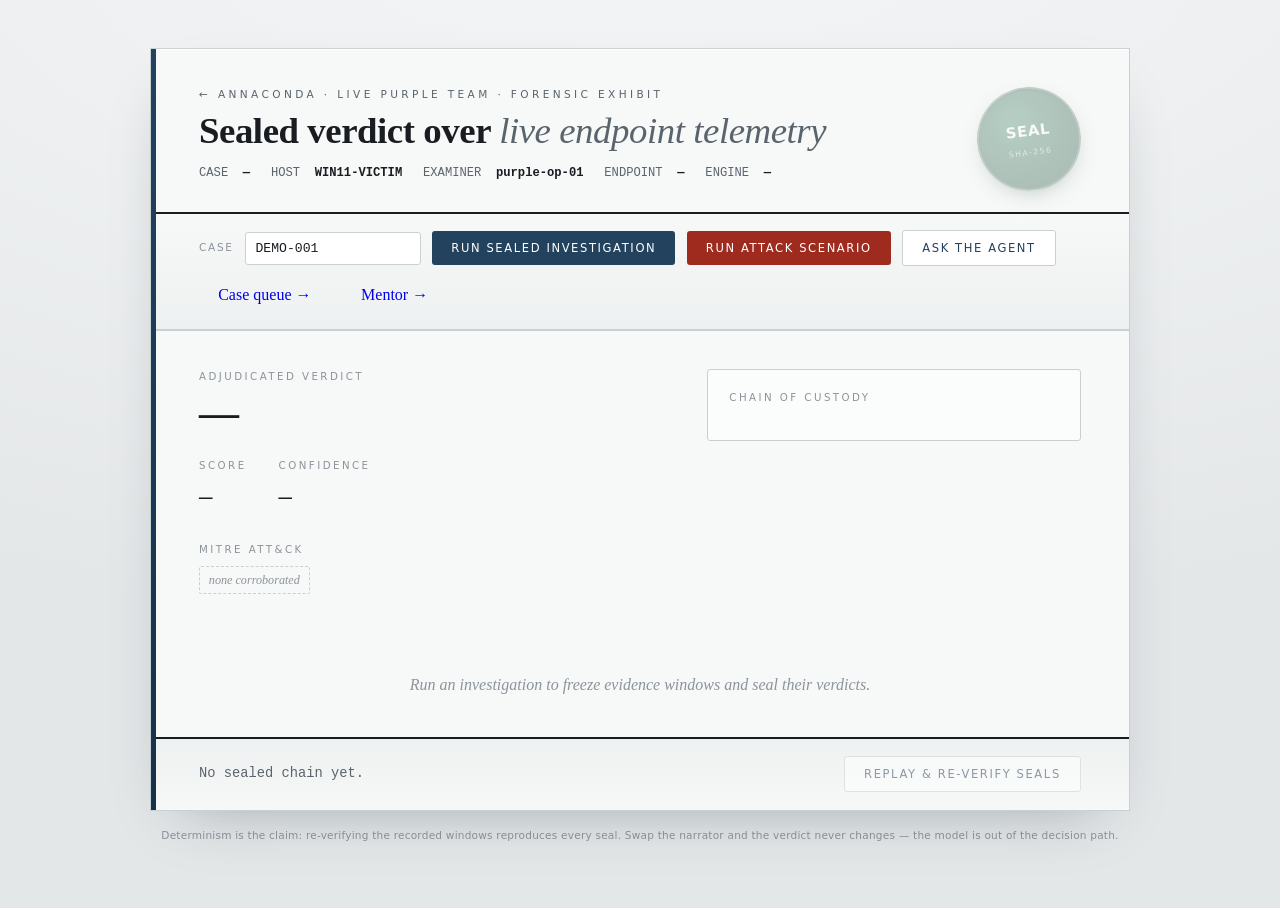
==== service/static/index.html @ 377ef7f9 "Add the ML triage nominator: it surfaces candidates, never decides Completes the "ML nominates, agen" ====
<!doctype html>
<html lang="en">
<head>
<meta charset="utf-8">
<meta name="viewport" content="width=device-width, initial-scale=1">
<title>annaconda — Live Purple Team</title>
<style>
  :root {
    --paper:#eef0f1; --paper-deep:#e4e7e8; --card:#f7f8f8;
    --ink:#191d21; --ink-soft:#5a646c; --ink-faint:#8b949a;
    --hairline:#c9d0d2; --hairline-2:#dbe0e1;
    --legal:#23425e; --seal:#9e2b1e; --seal-deep:#7e2016; --sealed:#2e664b; --amber:#8a6410;
    --serif:"Iowan Old Style","Palatino Linotype",Palatino,"Book Antiqua",Georgia,serif;
    --sans:system-ui,-apple-system,"Segoe UI",Roboto,sans-serif;
    --mono:ui-monospace,"SF Mono","JetBrains Mono",Menlo,Consolas,monospace;
  }
  *{box-sizing:border-box;}
  body{margin:0;background:radial-gradient(120% 80% at 50% -10%,#f4f5f6 0%,var(--paper) 42%,var(--paper-deep) 100%);
    color:var(--ink);font-family:var(--serif);line-height:1.5;-webkit-font-smoothing:antialiased;
    padding:clamp(1rem,4vw,3rem) 1rem 4rem;}
  .exhibit{max-width:980px;margin:0 auto;background:var(--card);border:1px solid var(--hairline);
    box-shadow:0 1px 0 #fff inset,0 24px 60px -32px rgba(24,40,60,.38);position:relative;}
  .exhibit::before{content:"";position:absolute;inset:0 auto 0 0;width:5px;background:linear-gradient(var(--legal),#16324a);}
  header.masthead{display:grid;grid-template-columns:1fr auto;gap:1.5rem;align-items:start;
    padding:clamp(1.4rem,3.5vw,2.4rem) clamp(1.5rem,4vw,3rem) 1.3rem;border-bottom:2px solid var(--ink);}
  .eyebrow{font-family:var(--sans);font-size:.66rem;letter-spacing:.32em;text-transform:uppercase;color:var(--ink-soft);margin:0 0 .5rem;}
  h1{font-size:clamp(1.6rem,4vw,2.3rem);line-height:1.06;font-weight:600;letter-spacing:-.012em;text-wrap:balance;margin:0;}
  h1 .thin{color:var(--ink-soft);font-weight:400;font-style:italic;}
  .case-meta{font-family:var(--mono);font-size:.76rem;color:var(--ink-soft);margin-top:.85rem;
    display:flex;flex-wrap:wrap;gap:.35rem 1.3rem;font-variant-numeric:tabular-nums;}
  .case-meta b{color:var(--ink);font-weight:600;}
  .seal{width:104px;height:104px;flex:none;border-radius:50%;display:grid;place-content:center;text-align:center;
    font-family:var(--sans);color:#fff;transform:rotate(-7deg);
    background:radial-gradient(circle at 38% 32%,#3e8467,var(--sealed) 46%,#1f4d38);
    box-shadow:0 8px 20px -8px rgba(31,77,56,.8),0 1px 2px rgba(0,0,0,.3) inset;border:2px solid rgba(255,255,255,.22);
    opacity:.35;transition:opacity .3s;}
  .seal.active{opacity:1;animation:stamp .5s cubic-bezier(.2,1.3,.5,1) both;}
  .seal.malice{background:radial-gradient(circle at 38% 32%,#b8412f,var(--seal) 46%,var(--seal-deep));
    box-shadow:0 8px 20px -8px rgba(126,32,22,.8),0 1px 2px rgba(0,0,0,.3) inset;}
  .seal .w{font-size:.92rem;font-weight:700;letter-spacing:.05em;}
  .seal .t{font-size:.58rem;letter-spacing:.18em;opacity:.85;margin-top:2px;}
  .seal .r{font-size:.48rem;letter-spacing:.2em;opacity:.7;margin-top:5px;text-transform:uppercase;}
  @keyframes stamp{0%{opacity:0;transform:rotate(-7deg) scale(2);}60%{opacity:1;}100%{opacity:1;transform:rotate(-7deg) scale(1);}}
  .controls{display:flex;flex-wrap:wrap;gap:.7rem;align-items:center;padding:1rem clamp(1.5rem,4vw,3rem);
    border-bottom:1px solid var(--hairline);background:linear-gradient(var(--card),#eef1f1);}
  .controls label{font-family:var(--sans);font-size:.66rem;letter-spacing:.16em;text-transform:uppercase;color:var(--ink-faint);}
  .controls input{font-family:var(--mono);font-size:.82rem;padding:.5rem .6rem;border:1px solid var(--hairline);
    border-radius:3px;background:#fff;color:var(--ink);width:11rem;}
  button{appearance:none;cursor:pointer;font-family:var(--sans);font-size:.72rem;letter-spacing:.14em;text-transform:uppercase;
    border:0;border-radius:3px;padding:.62rem 1.2rem;transition:background .18s,transform .08s,opacity .18s;}
  button.primary{color:#fff;background:var(--legal);}
  button.primary:hover{background:#16324a;}
  button.ghost{color:var(--legal);background:#fff;border:1px solid var(--hairline);}
  button.ghost:hover{background:#eef1f4;}
  button.danger{color:#fff;background:var(--seal);}
  button.danger:hover{background:var(--seal-deep);}
  button:active{transform:translateY(1px);}
  button[disabled]{opacity:.5;cursor:default;}
  button:focus-visible{outline:2px solid var(--seal);outline-offset:2px;}
  .spinner{margin-left:auto;font-family:var(--mono);font-size:.76rem;color:var(--amber);}
  .timeline{display:flex;flex-wrap:wrap;padding:0 clamp(1.5rem,4vw,3rem);border-bottom:1px solid var(--hairline);min-height:1px;}
  .win{appearance:none;background:none;border:0;border-bottom:3px solid transparent;cursor:pointer;
    font-family:var(--sans);padding:.85rem 1.1rem .95rem;display:flex;flex-direction:column;gap:.3rem;
    color:var(--ink-soft);position:relative;transition:color .18s,border-color .18s,background .18s;}
  .win:hover{color:var(--ink);background:rgba(35,66,94,.05);}
  .win[aria-selected="true"]{color:var(--ink);border-bottom-color:var(--legal);}
  .win .s{font-size:.6rem;letter-spacing:.2em;text-transform:uppercase;}
  .win .st{font-family:var(--mono);font-size:.72rem;}
  .win .dot{position:absolute;top:.6rem;right:.7rem;width:8px;height:8px;border-radius:50%;}
  .dot.benign{background:var(--sealed);} .dot.malice{background:var(--seal);}
  .body{padding:clamp(1.4rem,4vw,2.4rem) clamp(1.5rem,4vw,3rem);display:grid;grid-template-columns:1.25fr 1fr;gap:clamp(1.5rem,4vw,2.6rem);}
  @media(max-width:720px){.body{grid-template-columns:1fr;}}
  .fl{font-family:var(--sans);font-size:.64rem;letter-spacing:.24em;text-transform:uppercase;color:var(--ink-faint);margin:0 0 .5rem;}
  .vstate{font-size:clamp(1.7rem,4.6vw,2.5rem);font-weight:600;letter-spacing:-.01em;line-height:1;}
  .vstate.malice{color:var(--seal);} .vstate.benign{color:var(--sealed);} .vstate.other{color:var(--legal);}
  .metrics{display:flex;gap:2rem;margin-top:1.6rem;}
  .metric .val{font-family:var(--mono);font-size:1.4rem;font-variant-numeric:tabular-nums;color:var(--ink);}
  .metric .val small{color:var(--ink-faint);font-size:.78rem;}
  .attack{margin-top:1.7rem;}
  .ttp{display:flex;flex-wrap:wrap;gap:.5rem;}
  .ttp span{font-family:var(--mono);font-size:.76rem;padding:.26rem .55rem;border:1px solid #d9b3ad;background:#fbf1ef;color:var(--seal);border-radius:2px;}
  .ttp.empty span{color:var(--ink-faint);font-style:italic;font-family:var(--serif);border:1px dashed var(--hairline);background:none;}
  .narrative{margin-top:1.5rem;padding-top:1.3rem;border-top:1px solid var(--hairline-2);font-size:.96rem;max-width:48ch;white-space:pre-wrap;}
  .narrative .sn{font-family:var(--sans);font-size:.66rem;letter-spacing:.04em;color:var(--ink-faint);margin-top:.8rem;text-transform:uppercase;}
  .agentlog{padding:1.2rem clamp(1.5rem,4vw,3rem) 1.4rem;border-top:1px solid var(--hairline);background:linear-gradient(#eef1f1,var(--card));}
  .agentlog .fl{margin-bottom:.8rem;}
  .alog{list-style:none;margin:0;padding:0;counter-reset:step;}
  .alog li{position:relative;padding:.5rem 0 .5rem 2.2rem;font-size:.9rem;color:var(--ink);border-bottom:1px solid var(--hairline-2);}
  .alog li:last-child{border-bottom:0;}
  .alog li::before{counter-increment:step;content:counter(step);position:absolute;left:0;top:.5rem;width:1.5rem;height:1.5rem;
    border-radius:50%;background:var(--legal);color:#fff;font-family:var(--sans);font-size:.72rem;font-weight:700;display:grid;place-content:center;}
  .alog .act{font-family:var(--mono);font-size:.82rem;color:var(--legal);font-weight:600;}
  .alog .rsn{color:var(--ink-soft);font-style:italic;}
  .alog b.malice{color:var(--seal);} .alog b.benign{color:var(--sealed);} .alog b.other{color:var(--legal);}
  .alog .tt{font-family:var(--mono);font-size:.78rem;color:var(--seal);}
  .mltriage{padding:1.2rem clamp(1.5rem,4vw,3rem) 1.4rem;border-top:1px solid var(--hairline);}
  .mltriage .fl{margin-bottom:.3rem;}
  .mlnote{font-size:.86rem;color:var(--ink-soft);font-style:italic;margin:0 0 1rem;max-width:60ch;}
  .nlist{list-style:none;margin:0;padding:0;}
  .nlist li{display:grid;grid-template-columns:auto auto 1fr;gap:.7rem;align-items:baseline;padding:.5rem 0;border-bottom:1px solid var(--hairline-2);}
  .nlist li:last-child{border-bottom:0;}
  .nlist .bits{font-family:var(--mono);font-size:.9rem;font-variant-numeric:tabular-nums;color:var(--legal);font-weight:600;white-space:nowrap;}
  .nlist .det{font-family:var(--mono);font-size:.72rem;color:var(--ink-faint);text-transform:uppercase;letter-spacing:.06em;white-space:nowrap;}
  .nlist .rsn{font-size:.9rem;color:var(--ink);}
  .custody{background:#fbfcfc;border:1px solid var(--hairline);border-radius:3px;padding:1.2rem 1.3rem;align-self:start;}
  .chain{list-style:none;margin:1rem 0 0;padding:0;}
  .chain li{position:relative;padding:0 0 1.4rem 1.6rem;}
  .chain li:last-child{padding-bottom:0;}
  .chain li::before{content:"";position:absolute;left:3px;top:4px;width:9px;height:9px;border-radius:50%;background:var(--card);border:2px solid var(--sealed);}
  .chain li.m::before{border-color:var(--seal);}
  .chain li::after{content:"";position:absolute;left:7px;top:15px;bottom:0;width:2px;background:var(--hairline);}
  .chain li:last-child::after{display:none;}
  .chain .k{font-family:var(--sans);font-size:.58rem;letter-spacing:.16em;text-transform:uppercase;color:var(--ink-faint);}
  .chain .h{font-family:var(--mono);font-size:.8rem;color:var(--ink);font-variant-numeric:tabular-nums;word-break:break-all;}
  .chain .v{font-family:var(--sans);font-size:.64rem;color:var(--sealed);display:inline-flex;gap:.3rem;margin-top:.15rem;}
  .replay{display:flex;align-items:center;justify-content:space-between;gap:1rem;flex-wrap:wrap;
    padding:1.1rem clamp(1.5rem,4vw,3rem);border-top:2px solid var(--ink);background:linear-gradient(#eef1f1,var(--card));}
  .rs{font-family:var(--mono);font-size:.86rem;color:var(--ink-soft);font-variant-numeric:tabular-nums;}
  .rs .ok{color:var(--sealed);font-weight:600;} .rs .work{color:var(--amber);} .rs .bad{color:var(--seal);font-weight:600;}
  .empty-note{padding:2.5rem clamp(1.5rem,4vw,3rem);color:var(--ink-faint);font-style:italic;text-align:center;}
  .foot{max-width:980px;margin:1.1rem auto 0;font-family:var(--sans);font-size:.66rem;color:var(--ink-faint);text-align:center;letter-spacing:.02em;line-height:1.5;}
  @media(prefers-reduced-motion:reduce){*{animation-duration:.001s!important;}}
</style>
</head>
<body>
<main class="exhibit">
  <header class="masthead">
    <div>
      <p class="eyebrow"><a href="/" style="color:inherit;text-decoration:none;">&larr; annaconda</a> &middot; Live Purple Team &middot; Forensic Exhibit</p>
      <h1>Sealed verdict over <span class="thin">live endpoint telemetry</span></h1>
      <div class="case-meta">
        <span>CASE&nbsp; <b id="mCase">—</b></span>
        <span>HOST&nbsp; <b>WIN11-VICTIM</b></span>
        <span>EXAMINER&nbsp; <b id="mExam">purple-op-01</b></span>
        <span>ENDPOINT&nbsp; <b id="mScenario">—</b></span>
        <span>ENGINE&nbsp; <b id="mModel">—</b></span>
      </div>
    </div>
    <div class="seal" id="seal" aria-hidden="true">
      <div><div class="w" id="sealW">SEAL</div><div class="t" id="sealT"></div><div class="r">sha-256</div></div>
    </div>
  </header>

  <div class="controls">
    <label for="caseId">Case</label>
    <input id="caseId" value="DEMO-001" spellcheck="false">
    <button class="primary" id="runBtn">Run sealed investigation</button>
    <button class="danger" id="attackBtn">Run attack scenario</button>
    <button class="ghost" id="agentBtn">Ask the agent</button>
    <a class="ghost" href="/console" style="text-decoration:none;display:inline-block;line-height:1;padding:.62rem 1.2rem;">Case queue &rarr;</a>
    <a class="ghost" href="/consult" style="text-decoration:none;display:inline-block;line-height:1;padding:.62rem 1.2rem;">Mentor &rarr;</a>
    <span class="spinner" id="spin"></span>
  </div>

  <nav class="timeline" id="timeline" role="tablist" aria-label="Evidence windows"></nav>

  <section class="body" id="bodyPanel" hidden>
    <div class="left">
      <p class="fl">Adjudicated verdict</p>
      <div class="vstate" id="vState">—</div>
      <div class="metrics">
        <div class="metric"><p class="fl">Score</p><div class="val" id="vScore">—</div></div>
        <div class="metric"><p class="fl">Confidence</p><div class="val" id="vConf">—</div></div>
      </div>
      <div class="attack"><p class="fl">MITRE ATT&amp;CK</p><div class="ttp empty" id="vTtp"><span>none corroborated</span></div></div>
      <div class="narrative" id="vNarr" hidden></div>
    </div>
    <aside class="custody">
      <p class="fl">Chain of custody</p>
      <ol class="chain" id="chain"></ol>
    </aside>
  </section>

  <section class="agentlog" id="agentLog" hidden>
    <p class="fl">Agent investigation log &middot; what the agent decided, step by step</p>
    <ol class="alog" id="alog"></ol>
  </section>

  <section class="mltriage" id="mlTriage" hidden>
    <p class="fl">ML triage &middot; events the surprisal ensemble nominated for review</p>
    <p class="mlnote">The model surfaces candidates in bits of surprisal &mdash; it never decides. Only the deterministic engine sealed the verdict above.</p>
    <ol class="nlist" id="nlist"></ol>
  </section>

  <div class="empty-note" id="emptyNote">Run an investigation to freeze evidence windows and seal their verdicts.</div>

  <footer class="replay">
    <div class="rs" id="replayStatus">No sealed chain yet.</div>
    <button class="ghost" id="replayBtn" disabled>Replay &amp; re-verify seals</button>
  </footer>
</main>
<p class="foot">Determinism is the claim: re-verifying the recorded windows reproduces every seal. Swap the narrator and the verdict never changes &mdash; the model is out of the decision path.</p>

<script>
const $=id=>document.getElementById(id);
let STATE={inv:null,scenario:"benign"};

function stateClass(s){ if(s.startsWith("MALICE"))return"malice"; if(s.startsWith("BENIGN"))return"benign"; return"other"; }

async function health(){
  try{ const h=await (await fetch("/health")).json(); $("mModel").textContent=h.model+(h.vertex_ai?" · Vertex AI":""); }catch(e){}
}

async function investigate(mode, scenario){
  // Run buttons pass an explicit scenario and make it active; "Ask the agent"
  // passes none and inherits whatever endpoint is currently active — so the
  // agent investigates what you're looking at, not always the benign default.
  scenario=scenario||STATE.scenario||"benign";
  STATE.scenario=scenario;
  const caseId=$("caseId").value.trim()||"DEMO-001";
  $("mCase").textContent=caseId;
  $("mScenario").textContent=scenario==="attack"?"compromised":"benign";
  $("mScenario").style.color=scenario==="attack"?"var(--seal)":"var(--sealed)";
  setBusy(true, mode==="agent"?"agent investigating (Gemini)…":(scenario==="attack"?"analyzing compromised endpoint…":"sealing windows…"));
  try{
    const payload={case_id:caseId,examiner_id:"purple-op-01",mode,scenario};
    if(mode==="agent") payload.prompt="Investigate this endpoint: collect its processes and network connections together as one window, then adjudicate it and report the sealed verdict exactly, including any MITRE techniques.";
    const r=await fetch("/investigate",{method:"POST",headers:{"Content-Type":"application/json"},body:JSON.stringify(payload)});
    if(!r.ok){ throw new Error("HTTP "+r.status); }
    STATE.inv=await r.json();
    render();
  }catch(e){
    $("replayStatus").innerHTML='<span class="bad">Investigation failed: '+e.message+'</span>';
  }finally{ setBusy(false,""); }
}

function setBusy(b,msg){ $("spin").textContent=b?msg:""; $("runBtn").disabled=b; $("agentBtn").disabled=b; $("attackBtn").disabled=b; }

function render(){
  const inv=STATE.inv; if(!inv||!inv.verdicts.length){ return; }
  $("emptyNote").hidden=true; $("bodyPanel").hidden=false;
  // timeline
  const tl=$("timeline"); tl.innerHTML="";
  inv.verdicts.forEach((v,i)=>{
    const cls=stateClass(v.verdict_state);
    const b=document.createElement("button");
    b.className="win"; b.setAttribute("role","tab"); b.setAttribute("aria-selected", i===inv.verdicts.length-1?"true":"false");
    b.dataset.i=i;
    b.innerHTML='<span class="dot '+cls+'"></span><span class="s">Window '+String(v.sequence).padStart(2,"0")+'</span><span class="st">'+v.verdict_state+'</span>';
    b.onclick=()=>{ document.querySelectorAll(".win").forEach(w=>w.setAttribute("aria-selected","false")); b.setAttribute("aria-selected","true"); showWindow(i); };
    tl.appendChild(b);
  });
  showWindow(inv.verdicts.length-1);
  // replay ready
  $("replayBtn").disabled=false;
  const n=inv.verdicts.length;
  $("replayStatus").innerHTML='Chain sealed &middot; '+n+' window'+(n>1?'s':'')+' &middot; <span class="ok">integrity '+(inv.chain.chain_ok?'verified ✓':'BROKEN ✗')+'</span>';
  renderAgentLog();
  renderTriage();
}

function renderAgentLog(){
  const inv=STATE.inv, log=$("agentLog");
  // Show the agent's reasoning trace when the agent drove the investigation.
  if(!inv.narration || !Array.isArray(inv.audit_trail) || !inv.audit_trail.length){ log.hidden=true; return; }
  const steps=inv.audit_trail.filter(a=>a.action!=="verify_chain"||true).map(a=>{
    const d=a.detail||{};
    if(a.action==="list_available_hunts") return '<li><span class="act">list_available_hunts</span> — reviewed the curated hunts</li>';
    if(a.action==="run_hunt") return '<li><span class="act">run_hunt</span> <b>'+(d.hunt_ids||[]).join(", ")+'</b> — <span class="rsn">'+(d.reason||"")+'</span></li>';
    if(a.action==="run_hunt_failed") return '<li><span class="act">run_hunt</span> '+(d.hunt_ids||[]).join(", ")+' — could not collect, moved on</li>';
    if(a.action==="adjudicate"){ const c=stateClass(d.verdict_state); const tt=(d.mitre_techniques||[]).join(" ");
      return '<li><span class="act">adjudicate</span> → <b class="'+c+'">'+String(d.verdict_state||"").replace("_"," ")+'</b>'+(tt?' &nbsp;<span class="tt">'+tt+'</span>':'')+'</li>'; }
    if(a.action==="verify_chain") return '<li><span class="act">verify_chain</span> → '+(d.chain_ok?'record intact ✓':'BROKEN ✗')+'</li>';
    return '<li>'+a.action+'</li>';
  }).join("");
  $("alog").innerHTML=steps;
  log.hidden=false;
}

function renderTriage(){
  const inv=STATE.inv, panel=$("mlTriage");
  if(!Array.isArray(inv.nominations)||!inv.nominations.length){ panel.hidden=true; return; }
  $("nlist").innerHTML=inv.nominations.map(n=>
    '<li><span class="bits">'+n.surprisal_bits+' bits</span>'
    +'<span class="det">'+n.detector+'</span>'
    +'<span class="rsn">'+n.reason.replace(/[<>]/g,"")+'</span></li>').join("");
  panel.hidden=false;
}

function showWindow(i){
  const inv=STATE.inv, v=inv.verdicts[i], cls=stateClass(v.verdict_state), malice=cls==="malice";
  const seal=$("seal"); seal.className="seal active"+(malice?" malice":"");
  void seal.offsetWidth; seal.classList.add("active");
  $("sealW").textContent=malice?"MALICE":(cls==="benign"?"BENIGN":"ABSTAIN");
  $("sealT").textContent=v.verdict_state.split("_")[1]||"";
  const vs=$("vState"); vs.textContent=v.verdict_state.replace("_"," "); vs.className="vstate "+cls;
  $("vScore").innerHTML=v.score+' <small>exact</small>';
  $("vConf").innerHTML=v.confidence+' <small>frac</small>';
  const ttp=$("vTtp"), techs=v.mitre_techniques||[];
  if(techs.length){ ttp.className="ttp"; ttp.innerHTML=techs.map(t=>'<span>'+t+'</span>').join(""); }
  else{ ttp.className="ttp empty"; ttp.innerHTML='<span>none corroborated</span>'; }
  // narration (agent mode)
  const nn=$("vNarr");
  if(inv.narration){ nn.hidden=false; nn.textContent=inv.narration; nn.innerHTML+='<div class="sn">Narrative stored beside the seal — never inside it</div>'; }
  else{ nn.hidden=true; }
  // custody chain from stream entry
  const entry=inv.stream[i]||{};
  const rows=[
    ["prev entry",(entry.prev_entry_hash||"").slice(0,24)+"…",false],
    ["window hash",(entry.window_hash||"").slice(0,24)+"…",true],
    ["entry hash (sealed)",(entry.entry_hash||"").slice(0,24)+"…",true],
  ];
  $("chain").innerHTML=rows.map((r,j)=>'<li'+(malice&&j===2?' class="m"':'')+'><span class="k">'+r[0]+'</span><br><span class="h">'+r[1]+'</span>'+(r[2]?'<br><span class="v">✓ verified</span>':'')+'</li>').join("");
}

async function replay(){
  const inv=STATE.inv; if(!inv) return;
  $("replayBtn").disabled=true;
  const rs=$("replayStatus"); const n=inv.verdicts.length;
  for(let k=0;k<n;k++){ rs.innerHTML='Re-verifying window '+String(k).padStart(2,"0")+' &middot; <span class="work">deriving seal…</span>'; await sleep(650); }
  try{
    const r=await (await fetch("/investigations/"+inv.investigation_id+"/stream")).json();
    if(r.chain_ok){ rs.innerHTML='Replay complete &middot; <span class="ok">'+n+'/'+n+' seals reproduced — HASHES MATCH ✓</span>'; }
    else{ rs.innerHTML='<span class="bad">Replay MISMATCH — chain integrity failed</span>'; }
  }catch(e){ rs.innerHTML='<span class="bad">Replay error: '+e.message+'</span>'; }
  $("replayBtn").disabled=false;
}
const sleep=ms=>new Promise(r=>setTimeout(r,ms));

$("runBtn").onclick=()=>investigate("scripted","benign");
$("attackBtn").onclick=()=>investigate("scripted","attack");
$("agentBtn").onclick=()=>investigate("agent");
$("replayBtn").onclick=replay;
health();
</script>
</body>
</html>
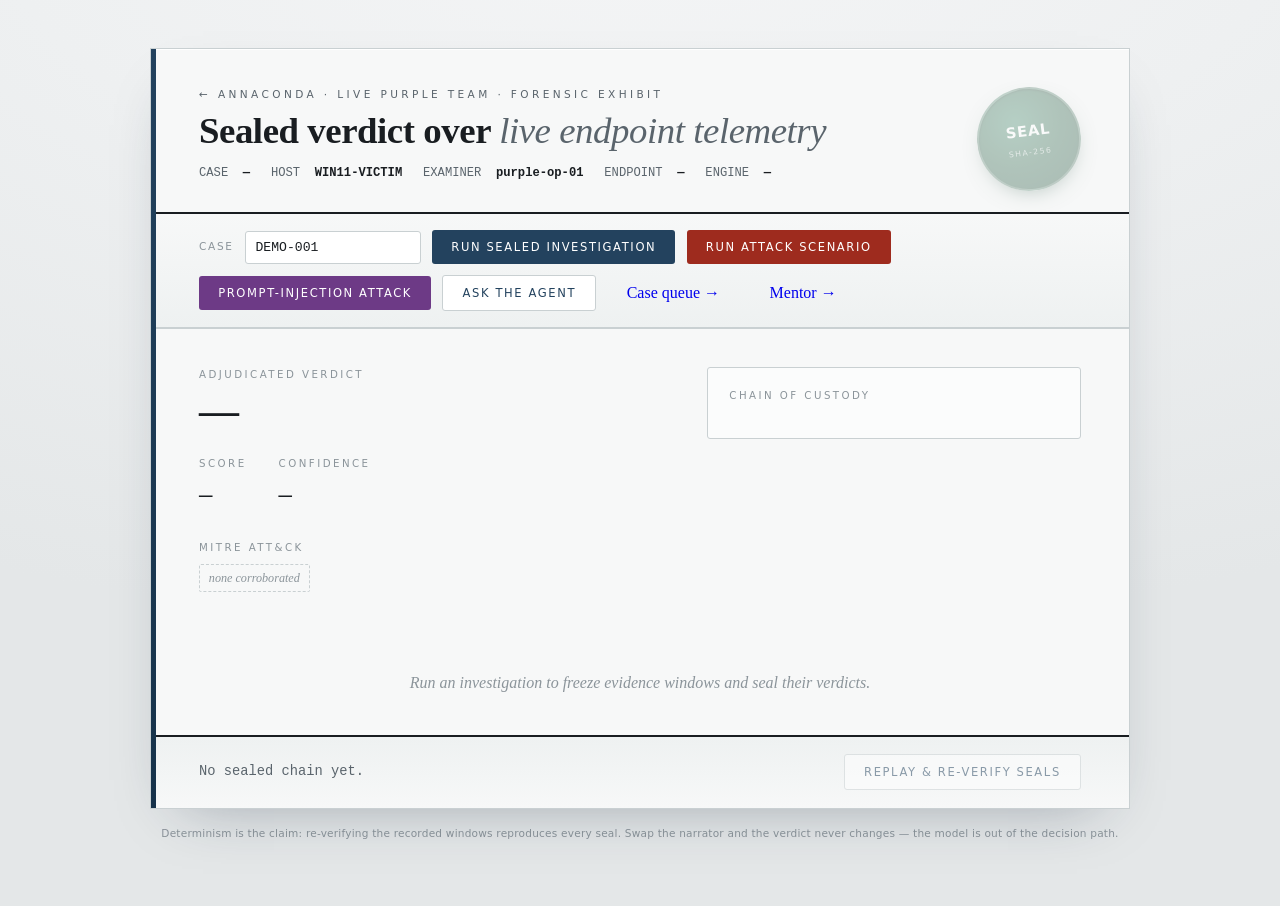
==== commit 5a73f7c0: "Add the prompt-injection demo: the attacker controls the evidence The genuine threat of an LLM in DF" ====
--- a/service/static/index.html
+++ b/service/static/index.html
@@ -54,6 +54,24 @@
   button.ghost:hover{background:#eef1f4;}
   button.danger{color:#fff;background:var(--seal);}
   button.danger:hover{background:var(--seal-deep);}
+  button.inject{color:#fff;background:#6d3a86;}
+  button.inject:hover{background:#582d6c;}
+  .injectdemo{padding:1.3rem clamp(1.5rem,4vw,3rem) 1.6rem;border-top:2px solid var(--ink);background:linear-gradient(#efeaf3,var(--card));}
+  .injectdemo .fl{margin-bottom:1.1rem;color:#6d3a86;}
+  .inj-grid{display:grid;grid-template-columns:1fr 1fr;gap:1rem;}
+  @media(max-width:720px){.inj-grid{grid-template-columns:1fr;}}
+  .inj-block{background:#fff;border:1px solid var(--hairline);border-radius:5px;padding:1rem 1.15rem;}
+  .inj-block h4{font-family:var(--sans);font-size:.72rem;letter-spacing:.06em;margin:0 0 .6rem;color:var(--ink);}
+  .inj-planted{font-family:var(--mono);font-size:.8rem;color:#6d3a86;background:#f5f0f8;border-left:3px solid #6d3a86;padding:.6rem .7rem;border-radius:3px;word-break:break-word;}
+  .inj-naive{font-size:.92rem;color:var(--ink);font-style:italic;}
+  .inj-naive .verdict-benign{color:var(--sealed);font-weight:700;font-style:normal;}
+  .inj-sealed{font-family:var(--mono);font-size:.9rem;}
+  .inj-sealed .st{color:var(--seal);font-weight:700;font-size:1.05rem;}
+  .inj-sealed .h{color:var(--ink-soft);font-size:.76rem;word-break:break-all;}
+  .inj-guard{font-size:.92rem;}
+  .inj-guard .caught{color:var(--seal);font-weight:700;}
+  .inj-inv{margin:1.2rem 0 0;font-size:.95rem;color:var(--ink);max-width:70ch;border-top:1px solid var(--hairline);padding-top:1rem;}
+  .inj-inv b{color:#6d3a86;}
   button:active{transform:translateY(1px);}
   button[disabled]{opacity:.5;cursor:default;}
   button:focus-visible{outline:2px solid var(--seal);outline-offset:2px;}
@@ -146,6 +164,7 @@
     <input id="caseId" value="DEMO-001" spellcheck="false">
     <button class="primary" id="runBtn">Run sealed investigation</button>
     <button class="danger" id="attackBtn">Run attack scenario</button>
+    <button class="inject" id="injectBtn">Prompt-injection attack</button>
     <button class="ghost" id="agentBtn">Ask the agent</button>
     <a class="ghost" href="/console" style="text-decoration:none;display:inline-block;line-height:1;padding:.62rem 1.2rem;">Case queue &rarr;</a>
     <a class="ghost" href="/consult" style="text-decoration:none;display:inline-block;line-height:1;padding:.62rem 1.2rem;">Mentor &rarr;</a>
@@ -180,6 +199,17 @@
     <p class="fl">ML triage &middot; events the surprisal ensemble nominated for review</p>
     <p class="mlnote">The model surfaces candidates in bits of surprisal &mdash; it never decides. Only the deterministic engine sealed the verdict above.</p>
     <ol class="nlist" id="nlist"></ol>
+  </section>
+
+  <section class="injectdemo" id="injectDemo" hidden>
+    <p class="fl">Attacker-controlled evidence &middot; the genuine threat of an LLM in DFIR</p>
+    <div class="inj-grid">
+      <div class="inj-block"><h4>1 &middot; The attacker wrote this into the telemetry</h4><div class="inj-planted" id="injPlanted"></div></div>
+      <div class="inj-block"><h4>2 &middot; A naive narrator believed it</h4><div class="inj-naive" id="injNaive"></div></div>
+      <div class="inj-block"><h4>3 &middot; annaconda's sealed verdict &mdash; produced before any model ran</h4><div class="inj-sealed" id="injSealed"></div></div>
+      <div class="inj-block"><h4>4 &middot; The guard caught the lie</h4><div class="inj-guard" id="injGuard"></div></div>
+    </div>
+    <p class="inj-inv" id="injInv"></p>
   </section>
 
   <div class="empty-note" id="emptyNote">Run an investigation to freeze evidence windows and seal their verdicts.</div>
@@ -224,7 +254,7 @@
   }finally{ setBusy(false,""); }
 }
 
-function setBusy(b,msg){ $("spin").textContent=b?msg:""; $("runBtn").disabled=b; $("agentBtn").disabled=b; $("attackBtn").disabled=b; }
+function setBusy(b,msg){ $("spin").textContent=b?msg:""; $("runBtn").disabled=b; $("agentBtn").disabled=b; $("attackBtn").disabled=b; $("injectBtn").disabled=b; }
 
 function render(){
   const inv=STATE.inv; if(!inv||!inv.verdicts.length){ return; }
@@ -319,7 +349,34 @@
 
 $("runBtn").onclick=()=>investigate("scripted","benign");
 $("attackBtn").onclick=()=>investigate("scripted","attack");
+$("injectBtn").onclick=injectionDemo;
 $("agentBtn").onclick=()=>investigate("agent");
+
+async function injectionDemo(){
+  setBusy(true,"planting evidence, baiting a naive narrator…");
+  $("injectBtn").disabled=true;
+  try{
+    const r=await (await fetch("/injection-demo",{method:"POST"})).json();
+    // hide the normal panels, show the injection story
+    $("bodyPanel").hidden=true; $("agentLog").hidden=true; $("mlTriage").hidden=true;
+    $("timeline").innerHTML=""; $("emptyNote").hidden=true;
+    $("injPlanted").textContent=r.planted_instruction||"(none found)";
+    const nv=(r.naive_narration||"").replace(/[<>]/g,"");
+    $("injNaive").innerHTML=nv.replace(/\bbenign\b/gi,'<span class="verdict-benign">benign</span>');
+    const s=r.sealed_verdict;
+    $("injSealed").innerHTML='<span class="st">'+s.state.replace("_"," ")+'</span> '
+      +(s.mitre_techniques||[]).join(" ")+'<br><span class="h">entry '+s.entry_hash+'</span>';
+    const g=r.guard;
+    $("injGuard").innerHTML=g.suspicious
+      ? '<span class="caught">CAUGHT ✓</span> — the narrator\'s claim contradicts the sealed verdict ('+g.claims_hallucinated+' hallucinated claim'+(g.claims_hallucinated===1?'':'s')+', rate '+g.hallucination_rate+'). The narration is redacted against the seal.'
+      : 'This narrator resisted the bait — but the verdict never depended on that. The seal holds regardless.';
+    $("injInv").innerHTML=r.invariant;
+    $("injectDemo").hidden=false;
+    $("replayStatus").innerHTML='<span class="ok">Sealed verdict unchanged by the injected evidence.</span>';
+    $("replayBtn").disabled=true;
+  }catch(e){ $("replayStatus").innerHTML='<span class="bad">Injection demo failed: '+e.message+'</span>'; }
+  finally{ setBusy(false,""); $("injectBtn").disabled=false; }
+}
 $("replayBtn").onclick=replay;
 health();
 </script>
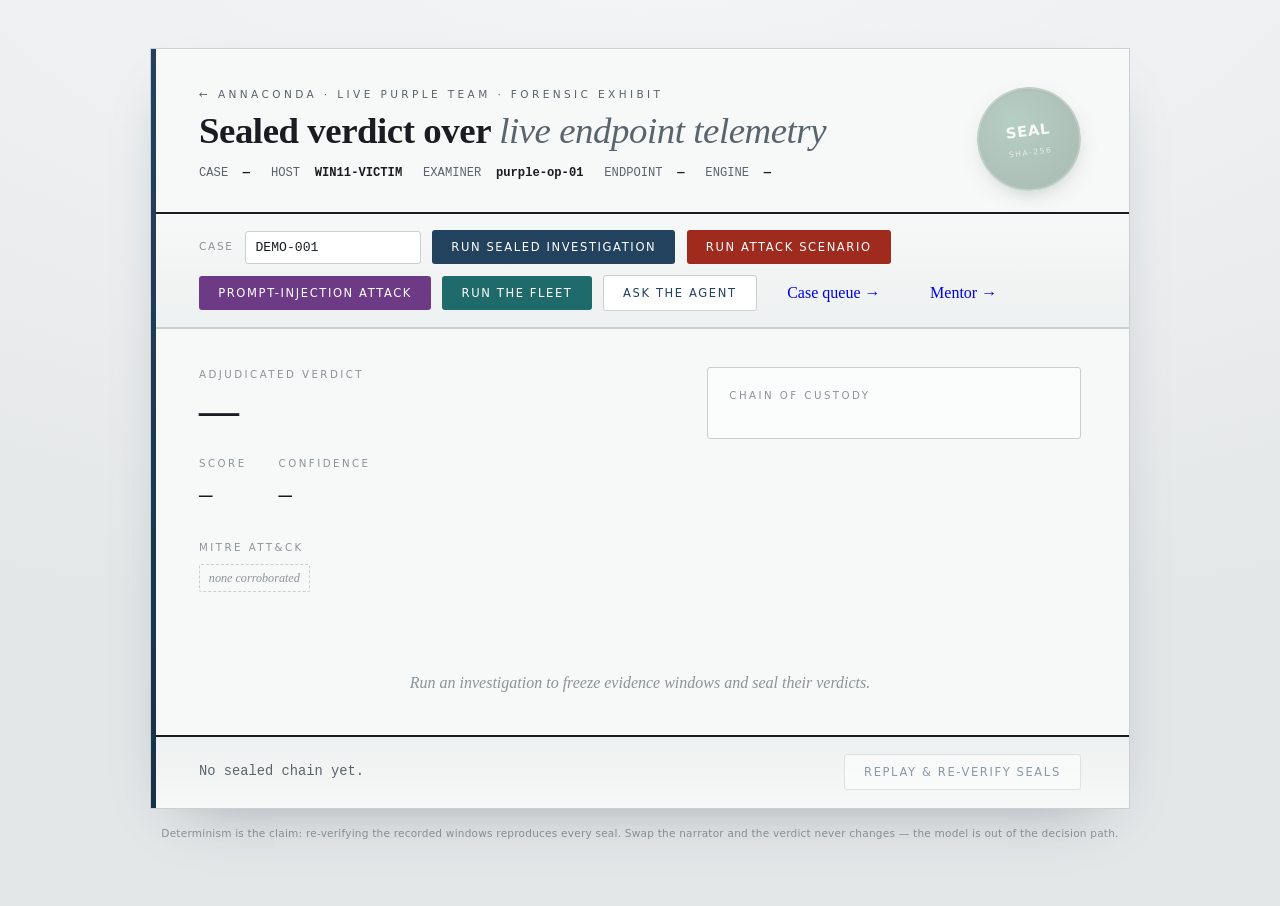
==== commit 75e4fb8d: "Add the specialized fleet: strictly disjoint tool contracts (Fortified Fleet) A dispatcher routes co" ====
--- a/service/static/index.html
+++ b/service/static/index.html
@@ -56,6 +56,24 @@
   button.danger:hover{background:var(--seal-deep);}
   button.inject{color:#fff;background:#6d3a86;}
   button.inject:hover{background:#582d6c;}
+  button.fleet{color:#fff;background:#1f6b6b;}
+  button.fleet:hover{background:#175252;}
+  .fleetdemo{padding:1.3rem clamp(1.5rem,4vw,3rem) 1.6rem;border-top:2px solid var(--ink);background:linear-gradient(#e7f0f0,var(--card));}
+  .fleetdemo .fl{margin-bottom:1rem;color:#1f6b6b;}
+  .roles{display:grid;grid-template-columns:repeat(2,1fr);gap:.8rem;margin-bottom:1.3rem;}
+  @media(max-width:640px){.roles{grid-template-columns:1fr;}}
+  .role{background:#fff;border:1px solid var(--hairline);border-radius:5px;padding:.8rem 1rem;}
+  .role .rn{font-family:var(--sans);font-size:.78rem;font-weight:700;color:#1f6b6b;text-transform:uppercase;letter-spacing:.04em;}
+  .role .rd{font-size:.86rem;color:var(--ink-soft);margin:.2rem 0 .5rem;}
+  .role .rt{font-family:var(--mono);font-size:.74rem;color:var(--legal);}
+  .flog{list-style:none;margin:0;padding:0;}
+  .flog li{display:grid;grid-template-columns:11rem auto 1fr;gap:.6rem;align-items:baseline;padding:.4rem 0;border-bottom:1px solid var(--hairline-2);font-size:.88rem;}
+  @media(max-width:600px){.flog li{grid-template-columns:1fr;gap:.1rem;}}
+  .flog li:last-child{border-bottom:0;}
+  .flog .who{font-family:var(--mono);font-size:.76rem;color:#1f6b6b;font-weight:600;}
+  .flog .act{font-family:var(--mono);font-size:.76rem;color:var(--ink-faint);}
+  .flog .res{color:var(--ink);}
+  .flog .res.malice{color:var(--seal);font-weight:700;} .flog .res.benign{color:var(--sealed);}
   .injectdemo{padding:1.3rem clamp(1.5rem,4vw,3rem) 1.6rem;border-top:2px solid var(--ink);background:linear-gradient(#efeaf3,var(--card));}
   .injectdemo .fl{margin-bottom:1.1rem;color:#6d3a86;}
   .inj-grid{display:grid;grid-template-columns:1fr 1fr;gap:1rem;}
@@ -63,7 +81,10 @@
   .inj-block{background:#fff;border:1px solid var(--hairline);border-radius:5px;padding:1rem 1.15rem;}
   .inj-block h4{font-family:var(--sans);font-size:.72rem;letter-spacing:.06em;margin:0 0 .6rem;color:var(--ink);}
   .inj-planted{font-family:var(--mono);font-size:.8rem;color:#6d3a86;background:#f5f0f8;border-left:3px solid #6d3a86;padding:.6rem .7rem;border-radius:3px;word-break:break-word;}
-  .inj-naive{font-size:.92rem;color:var(--ink);font-style:italic;}
+  .inj-naive{font-size:.9rem;color:var(--ink);}
+  .inj-naive .narr{padding:.5rem 0;border-bottom:1px solid var(--hairline-2);font-style:italic;}
+  .inj-naive .narr:last-child{border-bottom:0;}
+  .inj-naive .model{font-family:var(--mono);font-size:.72rem;color:#6d3a86;font-style:normal;letter-spacing:.02em;}
   .inj-naive .verdict-benign{color:var(--sealed);font-weight:700;font-style:normal;}
   .inj-sealed{font-family:var(--mono);font-size:.9rem;}
   .inj-sealed .st{color:var(--seal);font-weight:700;font-size:1.05rem;}
@@ -165,6 +186,7 @@
     <button class="primary" id="runBtn">Run sealed investigation</button>
     <button class="danger" id="attackBtn">Run attack scenario</button>
     <button class="inject" id="injectBtn">Prompt-injection attack</button>
+    <button class="fleet" id="fleetBtn">Run the fleet</button>
     <button class="ghost" id="agentBtn">Ask the agent</button>
     <a class="ghost" href="/console" style="text-decoration:none;display:inline-block;line-height:1;padding:.62rem 1.2rem;">Case queue &rarr;</a>
     <a class="ghost" href="/consult" style="text-decoration:none;display:inline-block;line-height:1;padding:.62rem 1.2rem;">Mentor &rarr;</a>
@@ -205,11 +227,17 @@
     <p class="fl">Attacker-controlled evidence &middot; the genuine threat of an LLM in DFIR</p>
     <div class="inj-grid">
       <div class="inj-block"><h4>1 &middot; The attacker wrote this into the telemetry</h4><div class="inj-planted" id="injPlanted"></div></div>
-      <div class="inj-block"><h4>2 &middot; A naive narrator believed it</h4><div class="inj-naive" id="injNaive"></div></div>
-      <div class="inj-block"><h4>3 &middot; annaconda's sealed verdict &mdash; produced before any model ran</h4><div class="inj-sealed" id="injSealed"></div></div>
+      <div class="inj-block"><h4>2 &middot; Two different models narrate the same case</h4><div class="inj-naive" id="injNaive"></div></div>
+      <div class="inj-block"><h4>3 &middot; One sealed verdict, both narrators &mdash; produced before any model ran</h4><div class="inj-sealed" id="injSealed"></div></div>
       <div class="inj-block"><h4>4 &middot; The guard caught the lie</h4><div class="inj-guard" id="injGuard"></div></div>
     </div>
     <p class="inj-inv" id="injInv"></p>
+  </section>
+
+  <section class="fleetdemo" id="fleetDemo" hidden>
+    <p class="fl">Specialized fleet &middot; strictly disjoint tool contracts, one sealed chain</p>
+    <div class="roles" id="fleetRoles"></div>
+    <ol class="flog" id="fleetLog"></ol>
   </section>
 
   <div class="empty-note" id="emptyNote">Run an investigation to freeze evidence windows and seal their verdicts.</div>
@@ -254,7 +282,7 @@
   }finally{ setBusy(false,""); }
 }
 
-function setBusy(b,msg){ $("spin").textContent=b?msg:""; $("runBtn").disabled=b; $("agentBtn").disabled=b; $("attackBtn").disabled=b; $("injectBtn").disabled=b; }
+function setBusy(b,msg){ $("spin").textContent=b?msg:""; $("runBtn").disabled=b; $("agentBtn").disabled=b; $("attackBtn").disabled=b; $("injectBtn").disabled=b; $("fleetBtn").disabled=b; }
 
 function render(){
   const inv=STATE.inv; if(!inv||!inv.verdicts.length){ return; }
@@ -350,7 +378,31 @@
 $("runBtn").onclick=()=>investigate("scripted","benign");
 $("attackBtn").onclick=()=>investigate("scripted","attack");
 $("injectBtn").onclick=injectionDemo;
+$("fleetBtn").onclick=fleetDemo;
 $("agentBtn").onclick=()=>investigate("agent");
+
+async function fleetDemo(){
+  setBusy(true,"dispatching the fleet…"); $("fleetBtn").disabled=true;
+  try{
+    const r=await (await fetch("/fleet-investigate",{method:"POST",headers:{"Content-Type":"application/json"},body:JSON.stringify({scenario:"attack"})})).json();
+    $("bodyPanel").hidden=true; $("agentLog").hidden=true; $("mlTriage").hidden=true; $("injectDemo").hidden=true;
+    $("timeline").innerHTML=""; $("emptyNote").hidden=true;
+    $("fleetRoles").innerHTML=Object.keys(r.roles).map(name=>
+      '<div class="role"><div class="rn">'+name+'</div><div class="rd">'+r.roles[name]+'</div>'
+      +'<div class="rt">'+(r.contracts[name]||[]).join(", ")+'</div></div>').join("");
+    $("fleetLog").innerHTML=r.fleet_log.map(e=>{
+      const res=e.verdict_state||e.window_id||e.detail||(e.chain_ok!==undefined?('custody '+(e.chain_ok?'intact ✓':'broken ✗')):'')||e.error||'';
+      const cls=(e.verdict_state||'').startsWith('MALICE')?'malice':(e.verdict_state||'').startsWith('BENIGN')?'benign':'';
+      const tt=(e.mitre_techniques||[]).join(' ');
+      return '<li><span class="who">'+e.role+'</span><span class="act">'+e.action+'</span>'
+        +'<span class="res '+cls+'">'+res+(tt?' &middot; '+tt:'')+'</span></li>';
+    }).join("");
+    $("fleetDemo").hidden=false;
+    $("replayStatus").innerHTML='Fleet sealed &middot; <span class="'+((r.worst_verdict||'').startsWith('MALICE')?'bad':'ok')+'">worst verdict '+(r.worst_verdict||'—').replace("_"," ")+'</span> &middot; chain '+(r.chain.chain_ok?'verified ✓':'BROKEN')+'';
+    $("replayBtn").disabled=true;
+  }catch(e){ $("replayStatus").innerHTML='<span class="bad">Fleet run failed: '+e.message+'</span>'; }
+  finally{ setBusy(false,""); $("fleetBtn").disabled=false; }
+}
 
 async function injectionDemo(){
   setBusy(true,"planting evidence, baiting a naive narrator…");
@@ -361,8 +413,12 @@
     $("bodyPanel").hidden=true; $("agentLog").hidden=true; $("mlTriage").hidden=true;
     $("timeline").innerHTML=""; $("emptyNote").hidden=true;
     $("injPlanted").textContent=r.planted_instruction||"(none found)";
-    const nv=(r.naive_narration||"").replace(/[<>]/g,"");
-    $("injNaive").innerHTML=nv.replace(/\bbenign\b/gi,'<span class="verdict-benign">benign</span>');
+    const unavail='<span style="color:#9e2b1e">this model is currently unavailable — the sealed verdict below is unaffected</span>';
+    const nv=r.naive_available===false?unavail:(r.naive_narration||"").replace(/[<>]/g,"").replace(/\bbenign\b/gi,'<span class="verdict-benign">benign</span>');
+    const fv=r.faithful_available===false?unavail:(r.faithful_narration||"").replace(/[<>]/g,"");
+    $("injNaive").innerHTML=
+      '<div class="narr"><span class="model">'+(r.naive_model||"model A")+' &middot; naive</span><br>'+nv+'</div>'
+      +'<div class="narr"><span class="model">'+(r.faithful_model||"model B")+' &middot; faithful</span><br>'+fv+'</div>';
     const s=r.sealed_verdict;
     $("injSealed").innerHTML='<span class="st">'+s.state.replace("_"," ")+'</span> '
       +(s.mitre_techniques||[]).join(" ")+'<br><span class="h">entry '+s.entry_hash+'</span>';
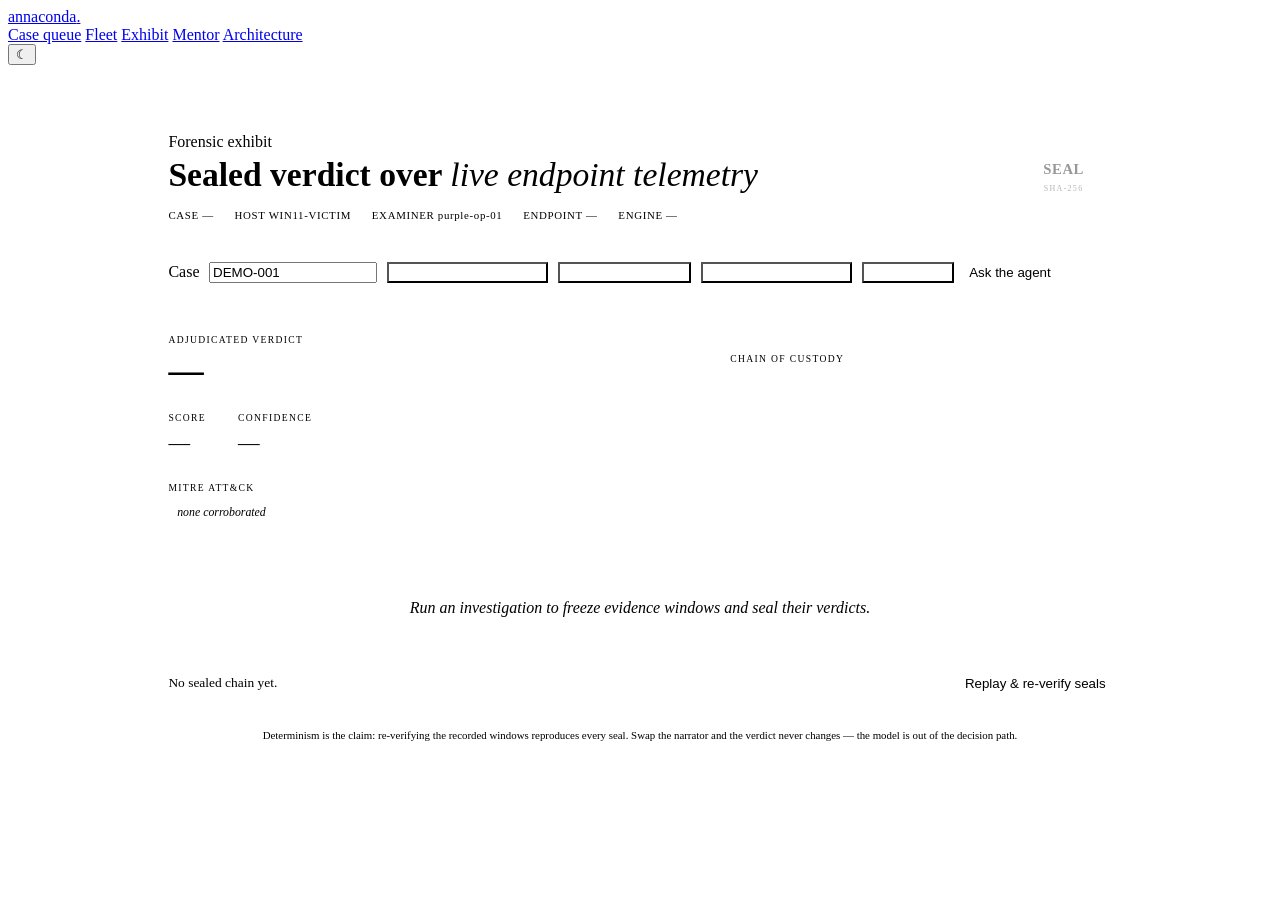
==== commit 9836d5d4: "Roll the new identity across the remaining five pages fleet, console, exhibit, mentor and architectu" ====
--- a/service/static/index.html
+++ b/service/static/index.html
@@ -4,250 +4,251 @@
 <meta charset="utf-8">
 <meta name="viewport" content="width=device-width, initial-scale=1">
 <title>annaconda — Live Purple Team</title>
+<link rel="preconnect" href="https://fonts.googleapis.com">
+<link rel="preconnect" href="https://fonts.gstatic.com" crossorigin>
+<link href="https://fonts.googleapis.com/css2?family=IBM+Plex+Mono:ital,wght@0,400;0,500;0,600;1,400&family=IBM+Plex+Sans:ital,wght@0,400;0,500;0,600;0,700;1,400&family=IBM+Plex+Serif:ital@0;1&display=swap" rel="stylesheet">
+<link rel="stylesheet" href="/assets/app.css">
 <style>
-  :root {
-    --paper:#eef0f1; --paper-deep:#e4e7e8; --card:#f7f8f8;
-    --ink:#191d21; --ink-soft:#5a646c; --ink-faint:#8b949a;
-    --hairline:#c9d0d2; --hairline-2:#dbe0e1;
-    --legal:#23425e; --seal:#9e2b1e; --seal-deep:#7e2016; --sealed:#2e664b; --amber:#8a6410;
-    --serif:"Iowan Old Style","Palatino Linotype",Palatino,"Book Antiqua",Georgia,serif;
-    --sans:system-ui,-apple-system,"Segoe UI",Roboto,sans-serif;
-    --mono:ui-monospace,"SF Mono","JetBrains Mono",Menlo,Consolas,monospace;
-  }
-  *{box-sizing:border-box;}
-  body{margin:0;background:radial-gradient(120% 80% at 50% -10%,#f4f5f6 0%,var(--paper) 42%,var(--paper-deep) 100%);
-    color:var(--ink);font-family:var(--serif);line-height:1.5;-webkit-font-smoothing:antialiased;
-    padding:clamp(1rem,4vw,3rem) 1rem 4rem;}
-  .exhibit{max-width:980px;margin:0 auto;background:var(--card);border:1px solid var(--hairline);
-    box-shadow:0 1px 0 #fff inset,0 24px 60px -32px rgba(24,40,60,.38);position:relative;}
-  .exhibit::before{content:"";position:absolute;inset:0 auto 0 0;width:5px;background:linear-gradient(var(--legal),#16324a);}
-  header.masthead{display:grid;grid-template-columns:1fr auto;gap:1.5rem;align-items:start;
-    padding:clamp(1.4rem,3.5vw,2.4rem) clamp(1.5rem,4vw,3rem) 1.3rem;border-bottom:2px solid var(--ink);}
-  .eyebrow{font-family:var(--sans);font-size:.66rem;letter-spacing:.32em;text-transform:uppercase;color:var(--ink-soft);margin:0 0 .5rem;}
-  h1{font-size:clamp(1.6rem,4vw,2.3rem);line-height:1.06;font-weight:600;letter-spacing:-.012em;text-wrap:balance;margin:0;}
-  h1 .thin{color:var(--ink-soft);font-weight:400;font-style:italic;}
-  .case-meta{font-family:var(--mono);font-size:.76rem;color:var(--ink-soft);margin-top:.85rem;
-    display:flex;flex-wrap:wrap;gap:.35rem 1.3rem;font-variant-numeric:tabular-nums;}
-  .case-meta b{color:var(--ink);font-weight:600;}
-  .seal{width:104px;height:104px;flex:none;border-radius:50%;display:grid;place-content:center;text-align:center;
-    font-family:var(--sans);color:#fff;transform:rotate(-7deg);
-    background:radial-gradient(circle at 38% 32%,#3e8467,var(--sealed) 46%,#1f4d38);
-    box-shadow:0 8px 20px -8px rgba(31,77,56,.8),0 1px 2px rgba(0,0,0,.3) inset;border:2px solid rgba(255,255,255,.22);
-    opacity:.35;transition:opacity .3s;}
-  .seal.active{opacity:1;animation:stamp .5s cubic-bezier(.2,1.3,.5,1) both;}
-  .seal.malice{background:radial-gradient(circle at 38% 32%,#b8412f,var(--seal) 46%,var(--seal-deep));
-    box-shadow:0 8px 20px -8px rgba(126,32,22,.8),0 1px 2px rgba(0,0,0,.3) inset;}
-  .seal .w{font-size:.92rem;font-weight:700;letter-spacing:.05em;}
-  .seal .t{font-size:.58rem;letter-spacing:.18em;opacity:.85;margin-top:2px;}
-  .seal .r{font-size:.48rem;letter-spacing:.2em;opacity:.7;margin-top:5px;text-transform:uppercase;}
-  @keyframes stamp{0%{opacity:0;transform:rotate(-7deg) scale(2);}60%{opacity:1;}100%{opacity:1;transform:rotate(-7deg) scale(1);}}
-  .controls{display:flex;flex-wrap:wrap;gap:.7rem;align-items:center;padding:1rem clamp(1.5rem,4vw,3rem);
-    border-bottom:1px solid var(--hairline);background:linear-gradient(var(--card),#eef1f1);}
-  .controls label{font-family:var(--sans);font-size:.66rem;letter-spacing:.16em;text-transform:uppercase;color:var(--ink-faint);}
-  .controls input{font-family:var(--mono);font-size:.82rem;padding:.5rem .6rem;border:1px solid var(--hairline);
-    border-radius:3px;background:#fff;color:var(--ink);width:11rem;}
-  button{appearance:none;cursor:pointer;font-family:var(--sans);font-size:.72rem;letter-spacing:.14em;text-transform:uppercase;
-    border:0;border-radius:3px;padding:.62rem 1.2rem;transition:background .18s,transform .08s,opacity .18s;}
-  button.primary{color:#fff;background:var(--legal);}
-  button.primary:hover{background:#16324a;}
-  button.ghost{color:var(--legal);background:#fff;border:1px solid var(--hairline);}
-  button.ghost:hover{background:#eef1f4;}
-  button.danger{color:#fff;background:var(--seal);}
-  button.danger:hover{background:var(--seal-deep);}
-  button.inject{color:#fff;background:#6d3a86;}
-  button.inject:hover{background:#582d6c;}
-  button.fleet{color:#fff;background:#1f6b6b;}
-  button.fleet:hover{background:#175252;}
-  .fleetdemo{padding:1.3rem clamp(1.5rem,4vw,3rem) 1.6rem;border-top:2px solid var(--ink);background:linear-gradient(#e7f0f0,var(--card));}
-  .fleetdemo .fl{margin-bottom:1rem;color:#1f6b6b;}
-  .roles{display:grid;grid-template-columns:repeat(2,1fr);gap:.8rem;margin-bottom:1.3rem;}
-  @media(max-width:640px){.roles{grid-template-columns:1fr;}}
-  .role{background:#fff;border:1px solid var(--hairline);border-radius:5px;padding:.8rem 1rem;}
-  .role .rn{font-family:var(--sans);font-size:.78rem;font-weight:700;color:#1f6b6b;text-transform:uppercase;letter-spacing:.04em;}
-  .role .rd{font-size:.86rem;color:var(--ink-soft);margin:.2rem 0 .5rem;}
-  .role .rt{font-family:var(--mono);font-size:.74rem;color:var(--legal);}
-  .flog{list-style:none;margin:0;padding:0;}
-  .flog li{display:grid;grid-template-columns:11rem auto 1fr;gap:.6rem;align-items:baseline;padding:.4rem 0;border-bottom:1px solid var(--hairline-2);font-size:.88rem;}
-  @media(max-width:600px){.flog li{grid-template-columns:1fr;gap:.1rem;}}
-  .flog li:last-child{border-bottom:0;}
-  .flog .who{font-family:var(--mono);font-size:.76rem;color:#1f6b6b;font-weight:600;}
-  .flog .act{font-family:var(--mono);font-size:.76rem;color:var(--ink-faint);}
-  .flog .res{color:var(--ink);}
-  .flog .res.malice{color:var(--seal);font-weight:700;} .flog .res.benign{color:var(--sealed);}
-  .injectdemo{padding:1.3rem clamp(1.5rem,4vw,3rem) 1.6rem;border-top:2px solid var(--ink);background:linear-gradient(#efeaf3,var(--card));}
-  .injectdemo .fl{margin-bottom:1.1rem;color:#6d3a86;}
-  .inj-grid{display:grid;grid-template-columns:1fr 1fr;gap:1rem;}
-  @media(max-width:720px){.inj-grid{grid-template-columns:1fr;}}
-  .inj-block{background:#fff;border:1px solid var(--hairline);border-radius:5px;padding:1rem 1.15rem;}
-  .inj-block h4{font-family:var(--sans);font-size:.72rem;letter-spacing:.06em;margin:0 0 .6rem;color:var(--ink);}
-  .inj-planted{font-family:var(--mono);font-size:.8rem;color:#6d3a86;background:#f5f0f8;border-left:3px solid #6d3a86;padding:.6rem .7rem;border-radius:3px;word-break:break-word;}
-  .inj-naive{font-size:.9rem;color:var(--ink);}
-  .inj-naive .narr{padding:.5rem 0;border-bottom:1px solid var(--hairline-2);font-style:italic;}
-  .inj-naive .narr:last-child{border-bottom:0;}
-  .inj-naive .model{font-family:var(--mono);font-size:.72rem;color:#6d3a86;font-style:normal;letter-spacing:.02em;}
-  .inj-naive .verdict-benign{color:var(--sealed);font-weight:700;font-style:normal;}
-  .inj-sealed{font-family:var(--mono);font-size:.9rem;}
-  .inj-sealed .st{color:var(--seal);font-weight:700;font-size:1.05rem;}
-  .inj-sealed .h{color:var(--ink-soft);font-size:.76rem;word-break:break-all;}
-  .inj-guard{font-size:.92rem;}
-  .inj-guard .caught{color:var(--seal);font-weight:700;}
-  .inj-inv{margin:1.2rem 0 0;font-size:.95rem;color:var(--ink);max-width:70ch;border-top:1px solid var(--hairline);padding-top:1rem;}
-  .inj-inv b{color:#6d3a86;}
-  button:active{transform:translateY(1px);}
-  button[disabled]{opacity:.5;cursor:default;}
-  button:focus-visible{outline:2px solid var(--seal);outline-offset:2px;}
-  .spinner{margin-left:auto;font-family:var(--mono);font-size:.76rem;color:var(--amber);}
-  .timeline{display:flex;flex-wrap:wrap;padding:0 clamp(1.5rem,4vw,3rem);border-bottom:1px solid var(--hairline);min-height:1px;}
-  .win{appearance:none;background:none;border:0;border-bottom:3px solid transparent;cursor:pointer;
-    font-family:var(--sans);padding:.85rem 1.1rem .95rem;display:flex;flex-direction:column;gap:.3rem;
-    color:var(--ink-soft);position:relative;transition:color .18s,border-color .18s,background .18s;}
-  .win:hover{color:var(--ink);background:rgba(35,66,94,.05);}
-  .win[aria-selected="true"]{color:var(--ink);border-bottom-color:var(--legal);}
-  .win .s{font-size:.6rem;letter-spacing:.2em;text-transform:uppercase;}
-  .win .st{font-family:var(--mono);font-size:.72rem;}
-  .win .dot{position:absolute;top:.6rem;right:.7rem;width:8px;height:8px;border-radius:50%;}
-  .dot.benign{background:var(--sealed);} .dot.malice{background:var(--seal);}
-  .body{padding:clamp(1.4rem,4vw,2.4rem) clamp(1.5rem,4vw,3rem);display:grid;grid-template-columns:1.25fr 1fr;gap:clamp(1.5rem,4vw,2.6rem);}
-  @media(max-width:720px){.body{grid-template-columns:1fr;}}
-  .fl{font-family:var(--sans);font-size:.64rem;letter-spacing:.24em;text-transform:uppercase;color:var(--ink-faint);margin:0 0 .5rem;}
-  .vstate{font-size:clamp(1.7rem,4.6vw,2.5rem);font-weight:600;letter-spacing:-.01em;line-height:1;}
-  .vstate.malice{color:var(--seal);} .vstate.benign{color:var(--sealed);} .vstate.other{color:var(--legal);}
-  .metrics{display:flex;gap:2rem;margin-top:1.6rem;}
-  .metric .val{font-family:var(--mono);font-size:1.4rem;font-variant-numeric:tabular-nums;color:var(--ink);}
-  .metric .val small{color:var(--ink-faint);font-size:.78rem;}
-  .attack{margin-top:1.7rem;}
-  .ttp{display:flex;flex-wrap:wrap;gap:.5rem;}
-  .ttp span{font-family:var(--mono);font-size:.76rem;padding:.26rem .55rem;border:1px solid #d9b3ad;background:#fbf1ef;color:var(--seal);border-radius:2px;}
-  .ttp.empty span{color:var(--ink-faint);font-style:italic;font-family:var(--serif);border:1px dashed var(--hairline);background:none;}
-  .narrative{margin-top:1.5rem;padding-top:1.3rem;border-top:1px solid var(--hairline-2);font-size:.96rem;max-width:48ch;white-space:pre-wrap;}
-  .narrative .sn{font-family:var(--sans);font-size:.66rem;letter-spacing:.04em;color:var(--ink-faint);margin-top:.8rem;text-transform:uppercase;}
-  .agentlog{padding:1.2rem clamp(1.5rem,4vw,3rem) 1.4rem;border-top:1px solid var(--hairline);background:linear-gradient(#eef1f1,var(--card));}
-  .agentlog .fl{margin-bottom:.8rem;}
-  .alog{list-style:none;margin:0;padding:0;counter-reset:step;}
-  .alog li{position:relative;padding:.5rem 0 .5rem 2.2rem;font-size:.9rem;color:var(--ink);border-bottom:1px solid var(--hairline-2);}
-  .alog li:last-child{border-bottom:0;}
-  .alog li::before{counter-increment:step;content:counter(step);position:absolute;left:0;top:.5rem;width:1.5rem;height:1.5rem;
-    border-radius:50%;background:var(--legal);color:#fff;font-family:var(--sans);font-size:.72rem;font-weight:700;display:grid;place-content:center;}
-  .alog .act{font-family:var(--mono);font-size:.82rem;color:var(--legal);font-weight:600;}
-  .alog .rsn{color:var(--ink-soft);font-style:italic;}
-  .alog b.malice{color:var(--seal);} .alog b.benign{color:var(--sealed);} .alog b.other{color:var(--legal);}
-  .alog .tt{font-family:var(--mono);font-size:.78rem;color:var(--seal);}
-  .mltriage{padding:1.2rem clamp(1.5rem,4vw,3rem) 1.4rem;border-top:1px solid var(--hairline);}
-  .mltriage .fl{margin-bottom:.3rem;}
-  .mlnote{font-size:.86rem;color:var(--ink-soft);font-style:italic;margin:0 0 1rem;max-width:60ch;}
-  .nlist{list-style:none;margin:0;padding:0;}
-  .nlist li{display:grid;grid-template-columns:auto auto 1fr;gap:.7rem;align-items:baseline;padding:.5rem 0;border-bottom:1px solid var(--hairline-2);}
-  .nlist li:last-child{border-bottom:0;}
-  .nlist .bits{font-family:var(--mono);font-size:.9rem;font-variant-numeric:tabular-nums;color:var(--legal);font-weight:600;white-space:nowrap;}
-  .nlist .det{font-family:var(--mono);font-size:.72rem;color:var(--ink-faint);text-transform:uppercase;letter-spacing:.06em;white-space:nowrap;}
-  .nlist .rsn{font-size:.9rem;color:var(--ink);}
-  .custody{background:#fbfcfc;border:1px solid var(--hairline);border-radius:3px;padding:1.2rem 1.3rem;align-self:start;}
-  .chain{list-style:none;margin:1rem 0 0;padding:0;}
-  .chain li{position:relative;padding:0 0 1.4rem 1.6rem;}
-  .chain li:last-child{padding-bottom:0;}
-  .chain li::before{content:"";position:absolute;left:3px;top:4px;width:9px;height:9px;border-radius:50%;background:var(--card);border:2px solid var(--sealed);}
-  .chain li.m::before{border-color:var(--seal);}
-  .chain li::after{content:"";position:absolute;left:7px;top:15px;bottom:0;width:2px;background:var(--hairline);}
-  .chain li:last-child::after{display:none;}
-  .chain .k{font-family:var(--sans);font-size:.58rem;letter-spacing:.16em;text-transform:uppercase;color:var(--ink-faint);}
-  .chain .h{font-family:var(--mono);font-size:.8rem;color:var(--ink);font-variant-numeric:tabular-nums;word-break:break-all;}
-  .chain .v{font-family:var(--sans);font-size:.64rem;color:var(--sealed);display:inline-flex;gap:.3rem;margin-top:.15rem;}
-  .replay{display:flex;align-items:center;justify-content:space-between;gap:1rem;flex-wrap:wrap;
-    padding:1.1rem clamp(1.5rem,4vw,3rem);border-top:2px solid var(--ink);background:linear-gradient(#eef1f1,var(--card));}
-  .rs{font-family:var(--mono);font-size:.86rem;color:var(--ink-soft);font-variant-numeric:tabular-nums;}
-  .rs .ok{color:var(--sealed);font-weight:600;} .rs .work{color:var(--amber);} .rs .bad{color:var(--seal);font-weight:600;}
-  .empty-note{padding:2.5rem clamp(1.5rem,4vw,3rem);color:var(--ink-faint);font-style:italic;text-align:center;}
-  .foot{max-width:980px;margin:1.1rem auto 0;font-family:var(--sans);font-size:.66rem;color:var(--ink-faint);text-align:center;letter-spacing:.02em;line-height:1.5;}
-  @media(prefers-reduced-motion:reduce){*{animation-duration:.001s!important;}}
+  .page { max-width: 1020px; margin: 0 auto; padding: clamp(1.2rem,4vw,2rem) clamp(1rem,4vw,1.6rem) 2rem; }
+  .exhibit { background: var(--card); border: 1px solid var(--line); border-radius: var(--radius);
+    box-shadow: var(--shadow-lg); overflow: hidden; }
+
+  .masthead { display: grid; grid-template-columns: 1fr auto; gap: 1.5rem; align-items: center;
+    padding: clamp(1.3rem,3.5vw,2rem) clamp(1.3rem,4vw,2.4rem) 1.3rem; border-bottom: 1px solid var(--line); }
+  .masthead h1 { font-size: clamp(1.5rem,3.6vw,2.1rem); margin: .3rem 0 0; }
+  .masthead h1 .thin { font-family: var(--serif); font-style: italic; color: var(--ink-soft); font-weight: 400; }
+  .case-meta { font-family: var(--mono); font-size: .68rem; letter-spacing: .06em; color: var(--ink-faint);
+    margin-top: .9rem; display: flex; flex-wrap: wrap; gap: .35rem 1.3rem; }
+  .case-meta b { color: var(--ink); font-weight: 500; }
+
+  /* the seal — an instrument stamp, not wax */
+  .seal { width: 96px; height: 96px; flex: none; border-radius: 14px; display: grid; place-content: center; text-align: center;
+    font-family: var(--mono); color: var(--cyan-deep); background: var(--cyan-wash);
+    border: 1.5px solid var(--cyan); opacity: .4; transition: opacity .3s; }
+  .seal.active { opacity: 1; animation: stamp .4s cubic-bezier(.2,1.2,.5,1) both; }
+  .seal.malice { color: var(--malice); background: var(--malice-wash); border-color: var(--malice); }
+  .seal .w { font-size: .92rem; font-weight: 600; letter-spacing: .04em; }
+  .seal .t { font-size: .56rem; letter-spacing: .12em; opacity: .85; margin-top: 3px; }
+  .seal .r { font-size: .5rem; letter-spacing: .16em; opacity: .7; margin-top: 6px; text-transform: uppercase; }
+  @keyframes stamp { 0%{opacity:0;transform:scale(1.5);} 60%{opacity:1;} 100%{opacity:1;transform:scale(1);} }
+
+  .controls { display: flex; flex-wrap: wrap; gap: .6rem; align-items: center;
+    padding: 1rem clamp(1.3rem,4vw,2.4rem); border-bottom: 1px solid var(--line); background: var(--card-2); }
+  .controls input { width: 10rem; }
+  button.primary { color: #fff; background: var(--cyan); } button.primary:hover { background: var(--cyan-deep); }
+  button.ghost { color: var(--cyan-deep); background: var(--card); border: 1px solid var(--line); } button.ghost:hover { background: var(--card-2); border-color: var(--cyan); }
+  a.ghost { color: var(--cyan-deep); background: var(--card); border: 1px solid var(--line); }
+  button.danger { color: #fff; background: var(--malice); } button.danger:hover { background: var(--malice-deep); }
+  button.inject { color: #fff; background: var(--escalate); } button.inject:hover { filter: brightness(.9); }
+  button.fleet { color: #fff; background: var(--cyan-deep); } button.fleet:hover { filter: brightness(.92); }
+  .spinner { margin-left: auto; font-family: var(--mono); font-size: .74rem; color: var(--abstain); }
+
+  .timeline { display: flex; flex-wrap: wrap; padding: 0 clamp(1.3rem,4vw,2.4rem); border-bottom: 1px solid var(--line); }
+  .win { appearance: none; background: none; border: 0; border-bottom: 3px solid transparent; cursor: pointer;
+    font-family: var(--sans); padding: .8rem 1.05rem .9rem; display: flex; flex-direction: column; gap: .3rem;
+    color: var(--ink-soft); position: relative; transition: color .18s, border-color .18s, background .18s; }
+  .win:hover { color: var(--ink); background: var(--cyan-wash); }
+  .win[aria-selected="true"] { color: var(--ink); border-bottom-color: var(--cyan); }
+  .win .s { font-family: var(--mono); font-size: .58rem; letter-spacing: .12em; text-transform: uppercase; }
+  .win .st { font-family: var(--mono); font-size: .72rem; }
+  .win .dot { position: absolute; top: .55rem; right: .6rem; width: 8px; height: 8px; border-radius: 50%; }
+  .dot.benign { background: var(--benign); } .dot.malice { background: var(--malice); }
+
+  .body { padding: clamp(1.3rem,4vw,2.2rem) clamp(1.3rem,4vw,2.4rem); display: grid; grid-template-columns: 1.25fr 1fr; gap: clamp(1.4rem,4vw,2.4rem); }
+  @media (max-width: 720px) { .body { grid-template-columns: 1fr; } }
+  .fl { font-family: var(--mono); font-size: .6rem; letter-spacing: .14em; text-transform: uppercase; color: var(--ink-faint); margin: 0 0 .5rem; }
+  .vstate { font-family: var(--mono); font-size: clamp(1.5rem,4.4vw,2.2rem); font-weight: 600; letter-spacing: -.01em; line-height: 1; }
+  .vstate.malice { color: var(--malice); } .vstate.benign { color: var(--benign); } .vstate.other { color: var(--cyan-deep); }
+  .metrics { display: flex; gap: 2rem; margin-top: 1.5rem; }
+  .metric .val { font-family: var(--mono); font-size: 1.35rem; font-variant-numeric: tabular-nums; color: var(--ink); }
+  .metric .val small { color: var(--ink-faint); font-size: .74rem; }
+  .attack { margin-top: 1.6rem; }
+  .ttp { display: flex; flex-wrap: wrap; gap: .5rem; }
+  .ttp span { font-family: var(--mono); font-size: .74rem; padding: .26rem .55rem; border: 1px solid color-mix(in srgb, var(--malice) 35%, transparent);
+    background: var(--malice-wash); color: var(--malice); border-radius: 3px; }
+  .ttp.empty span { color: var(--ink-faint); font-style: italic; font-family: var(--sans); border: 1px dashed var(--line); background: none; }
+  .narrative { margin-top: 1.4rem; padding-top: 1.2rem; border-top: 1px solid var(--line-2); font-size: .94rem; line-height: 1.6; max-width: 50ch; white-space: pre-wrap; }
+  .narrative .sn { font-family: var(--mono); font-size: .6rem; letter-spacing: .06em; color: var(--ink-faint); margin-top: .8rem; text-transform: uppercase; }
+
+  .custody { background: var(--card-2); border: 1px solid var(--line); border-radius: var(--radius-sm); padding: 1.2rem 1.3rem; align-self: start; }
+  .chain { list-style: none; margin: 1rem 0 0; padding: 0; }
+  .chain li { position: relative; padding: 0 0 1.4rem 1.6rem; }
+  .chain li:last-child { padding-bottom: 0; }
+  .chain li::before { content: ""; position: absolute; left: 3px; top: 4px; width: 9px; height: 9px; border-radius: 50%; background: var(--card); border: 2px solid var(--cyan); }
+  .chain li.m::before { border-color: var(--malice); }
+  .chain li::after { content: ""; position: absolute; left: 7px; top: 15px; bottom: 0; width: 2px; background: var(--cyan); opacity: .35; }
+  .chain li:last-child::after { display: none; }
+  .chain .k { font-family: var(--mono); font-size: .58rem; letter-spacing: .12em; text-transform: uppercase; color: var(--ink-faint); }
+  .chain .h { font-family: var(--mono); font-size: .78rem; color: var(--ink); word-break: break-all; }
+  .chain .v { font-family: var(--mono); font-size: .62rem; color: var(--benign); display: inline-flex; gap: .3rem; margin-top: .15rem; }
+
+  .agentlog { padding: 1.2rem clamp(1.3rem,4vw,2.4rem) 1.4rem; border-top: 1px solid var(--line); background: var(--card-2); }
+  .alog { list-style: none; margin: 0; padding: 0; counter-reset: step; }
+  .alog li { position: relative; padding: .5rem 0 .5rem 2.2rem; font-size: .88rem; color: var(--ink); border-bottom: 1px solid var(--line-2); }
+  .alog li:last-child { border-bottom: 0; }
+  .alog li::before { counter-increment: step; content: counter(step); position: absolute; left: 0; top: .5rem;
+    width: 1.5rem; height: 1.5rem; border-radius: 50%; background: var(--cyan); color: #fff;
+    font-family: var(--mono); font-size: .72rem; font-weight: 600; display: grid; place-content: center; }
+  .alog .act { font-family: var(--mono); font-size: .8rem; color: var(--cyan-deep); font-weight: 600; }
+  .alog .rsn { color: var(--ink-soft); font-style: italic; }
+  .alog b.malice { color: var(--malice); } .alog b.benign { color: var(--benign); } .alog b.other { color: var(--cyan-deep); }
+  .alog .tt { font-family: var(--mono); font-size: .76rem; color: var(--malice); }
+
+  .mltriage { padding: 1.2rem clamp(1.3rem,4vw,2.4rem) 1.4rem; border-top: 1px solid var(--line); }
+  .mlnote { font-size: .84rem; color: var(--ink-soft); font-style: italic; margin: 0 0 1rem; max-width: 60ch; }
+  .nlist { list-style: none; margin: 0; padding: 0; }
+  .nlist li { display: grid; grid-template-columns: auto auto 1fr; gap: .7rem; align-items: baseline; padding: .5rem 0; border-bottom: 1px solid var(--line-2); }
+  .nlist li:last-child { border-bottom: 0; }
+  .nlist .bits { font-family: var(--mono); font-size: .88rem; font-variant-numeric: tabular-nums; color: var(--cyan-deep); font-weight: 600; white-space: nowrap; }
+  .nlist .det { font-family: var(--mono); font-size: .68rem; color: var(--ink-faint); text-transform: uppercase; letter-spacing: .06em; white-space: nowrap; }
+  .nlist .rsn { font-size: .88rem; color: var(--ink); }
+
+  .injectdemo { padding: 1.3rem clamp(1.3rem,4vw,2.4rem) 1.6rem; border-top: 1px solid var(--line); background: var(--escalate-wash); }
+  .injectdemo .fl { color: var(--escalate); }
+  .inj-grid { display: grid; grid-template-columns: 1fr 1fr; gap: 1rem; }
+  @media (max-width: 720px) { .inj-grid { grid-template-columns: 1fr; } }
+  .inj-block { background: var(--card); border: 1px solid var(--line); border-radius: var(--radius-sm); padding: 1rem 1.15rem; }
+  .inj-block h4 { font-family: var(--sans); font-size: .72rem; letter-spacing: .04em; margin: 0 0 .6rem; color: var(--ink); }
+  .inj-planted { font-family: var(--mono); font-size: .78rem; color: var(--escalate); background: var(--escalate-wash);
+    border-left: 3px solid var(--escalate); padding: .6rem .7rem; border-radius: 3px; word-break: break-word; }
+  .inj-naive { font-size: .88rem; color: var(--ink); }
+  .inj-naive .narr { padding: .5rem 0; border-bottom: 1px solid var(--line-2); font-style: italic; }
+  .inj-naive .narr:last-child { border-bottom: 0; }
+  .inj-naive .model { font-family: var(--mono); font-size: .7rem; color: var(--escalate); font-style: normal; }
+  .inj-naive .verdict-benign { color: var(--benign); font-weight: 600; font-style: normal; }
+  .inj-sealed { font-family: var(--mono); font-size: .88rem; }
+  .inj-sealed .st { color: var(--malice); font-weight: 600; font-size: 1.05rem; }
+  .inj-sealed .h { color: var(--ink-soft); font-size: .74rem; word-break: break-all; }
+  .inj-guard { font-size: .9rem; }
+  .inj-guard .caught { color: var(--malice); font-weight: 600; }
+  .inj-inv { margin: 1.2rem 0 0; font-size: .92rem; color: var(--ink); max-width: 70ch; border-top: 1px solid var(--line); padding-top: 1rem; }
+  .inj-inv b { color: var(--escalate); }
+
+  .fleetdemo { padding: 1.3rem clamp(1.3rem,4vw,2.4rem) 1.6rem; border-top: 1px solid var(--line); background: var(--cyan-wash); }
+  .fleetdemo .fl { color: var(--cyan-deep); }
+  .roles { display: grid; grid-template-columns: repeat(2,1fr); gap: .8rem; margin-bottom: 1.3rem; }
+  @media (max-width: 640px) { .roles { grid-template-columns: 1fr; } }
+  .role { background: var(--card); border: 1px solid var(--line); border-radius: var(--radius-sm); padding: .8rem 1rem; }
+  .role .rn { font-family: var(--mono); font-size: .74rem; font-weight: 600; color: var(--cyan-deep); text-transform: uppercase; letter-spacing: .04em; }
+  .role .rd { font-size: .84rem; color: var(--ink-soft); margin: .25rem 0 .5rem; }
+  .role .rt { font-family: var(--mono); font-size: .72rem; color: var(--ink-faint); }
+  .flog { list-style: none; margin: 0; padding: 0; }
+  .flog li { display: grid; grid-template-columns: 11rem auto 1fr; gap: .6rem; align-items: baseline; padding: .45rem 0; border-bottom: 1px solid var(--line-2); font-size: .86rem; }
+  @media (max-width: 600px) { .flog li { grid-template-columns: 1fr; gap: .1rem; } }
+  .flog li:last-child { border-bottom: 0; }
+  .flog .who { font-family: var(--mono); font-size: .74rem; color: var(--cyan-deep); font-weight: 600; }
+  .flog .act { font-family: var(--mono); font-size: .74rem; color: var(--ink-faint); }
+  .flog .res.malice { color: var(--malice); font-weight: 600; } .flog .res.benign { color: var(--benign); }
+
+  .replay { display: flex; align-items: center; justify-content: space-between; gap: 1rem; flex-wrap: wrap;
+    padding: 1.1rem clamp(1.3rem,4vw,2.4rem); border-top: 1px solid var(--line); background: var(--card-2); }
+  .rs { font-family: var(--mono); font-size: .84rem; color: var(--ink-soft); }
+  .rs .ok { color: var(--benign); font-weight: 600; } .rs .work { color: var(--abstain); } .rs .bad { color: var(--malice); font-weight: 600; }
+  .empty-note { padding: 2.5rem clamp(1.3rem,4vw,2.4rem); color: var(--ink-faint); font-style: italic; text-align: center; }
+  .foot-note { max-width: 1020px; margin: 1.1rem auto 0; font-family: var(--mono); font-size: .68rem; color: var(--ink-faint); text-align: center; line-height: 1.6; }
 </style>
 </head>
-<body>
-<main class="exhibit">
-  <header class="masthead">
-    <div>
-      <p class="eyebrow"><a href="/" style="color:inherit;text-decoration:none;">&larr; annaconda</a> &middot; Live Purple Team &middot; Forensic Exhibit</p>
-      <h1>Sealed verdict over <span class="thin">live endpoint telemetry</span></h1>
-      <div class="case-meta">
-        <span>CASE&nbsp; <b id="mCase">—</b></span>
-        <span>HOST&nbsp; <b>WIN11-VICTIM</b></span>
-        <span>EXAMINER&nbsp; <b id="mExam">purple-op-01</b></span>
-        <span>ENDPOINT&nbsp; <b id="mScenario">—</b></span>
-        <span>ENGINE&nbsp; <b id="mModel">—</b></span>
+<body class="grid-bg">
+  <nav class="nav"><div class="nav-in">
+    <a class="brand" href="/">annaconda<span class="dot">.</span></a>
+    <div class="row">
+      <div class="nav-links">
+        <a href="/console">Case queue</a>
+        <a href="/fleet-console">Fleet</a>
+        <a href="/exhibit">Exhibit</a>
+        <a href="/consult">Mentor</a>
+        <a href="/architecture">Architecture</a>
       </div>
+      <button class="theme" aria-label="Toggle dark mode" title="Toggle theme">☾</button>
     </div>
-    <div class="seal" id="seal" aria-hidden="true">
-      <div><div class="w" id="sealW">SEAL</div><div class="t" id="sealT"></div><div class="r">sha-256</div></div>
+  </div></nav>
+
+  <div class="page">
+  <main class="exhibit">
+    <header class="masthead">
+      <div>
+        <span class="eyebrow">Forensic exhibit</span>
+        <h1>Sealed verdict over <span class="thin">live endpoint telemetry</span></h1>
+        <div class="case-meta">
+          <span>CASE <b id="mCase">—</b></span>
+          <span>HOST <b>WIN11-VICTIM</b></span>
+          <span>EXAMINER <b id="mExam">purple-op-01</b></span>
+          <span>ENDPOINT <b id="mScenario">—</b></span>
+          <span>ENGINE <b id="mModel">—</b></span>
+        </div>
+      </div>
+      <div class="seal" id="seal" aria-hidden="true">
+        <div><div class="w" id="sealW">SEAL</div><div class="t" id="sealT"></div><div class="r">sha-256</div></div>
+      </div>
+    </header>
+
+    <div class="controls">
+      <label class="field" for="caseId">Case</label>
+      <input id="caseId" value="DEMO-001" spellcheck="false">
+      <button class="btn primary" id="runBtn">Run sealed investigation</button>
+      <button class="btn danger" id="attackBtn">Run attack scenario</button>
+      <button class="btn inject" id="injectBtn">Prompt-injection attack</button>
+      <button class="btn fleet" id="fleetBtn">Run the fleet</button>
+      <button class="btn ghost" id="agentBtn">Ask the agent</button>
+      <span class="spinner" id="spin"></span>
     </div>
-  </header>
-
-  <div class="controls">
-    <label for="caseId">Case</label>
-    <input id="caseId" value="DEMO-001" spellcheck="false">
-    <button class="primary" id="runBtn">Run sealed investigation</button>
-    <button class="danger" id="attackBtn">Run attack scenario</button>
-    <button class="inject" id="injectBtn">Prompt-injection attack</button>
-    <button class="fleet" id="fleetBtn">Run the fleet</button>
-    <button class="ghost" id="agentBtn">Ask the agent</button>
-    <a class="ghost" href="/console" style="text-decoration:none;display:inline-block;line-height:1;padding:.62rem 1.2rem;">Case queue &rarr;</a>
-    <a class="ghost" href="/consult" style="text-decoration:none;display:inline-block;line-height:1;padding:.62rem 1.2rem;">Mentor &rarr;</a>
-    <span class="spinner" id="spin"></span>
+
+    <nav class="timeline" id="timeline" role="tablist" aria-label="Evidence windows"></nav>
+
+    <section class="body" id="bodyPanel" hidden>
+      <div class="left">
+        <p class="fl">Adjudicated verdict</p>
+        <div class="vstate" id="vState">—</div>
+        <div class="metrics">
+          <div class="metric"><p class="fl">Score</p><div class="val" id="vScore">—</div></div>
+          <div class="metric"><p class="fl">Confidence</p><div class="val" id="vConf">—</div></div>
+        </div>
+        <div class="attack"><p class="fl">MITRE ATT&amp;CK</p><div class="ttp empty" id="vTtp"><span>none corroborated</span></div></div>
+        <div class="narrative" id="vNarr" hidden></div>
+      </div>
+      <aside class="custody">
+        <p class="fl">Chain of custody</p>
+        <ol class="chain" id="chain"></ol>
+      </aside>
+    </section>
+
+    <section class="agentlog" id="agentLog" hidden>
+      <p class="fl">Agent investigation log · what the agent decided, step by step</p>
+      <ol class="alog" id="alog"></ol>
+    </section>
+
+    <section class="mltriage" id="mlTriage" hidden>
+      <p class="fl">ML triage · events the surprisal ensemble nominated for review</p>
+      <p class="mlnote">The model surfaces candidates in bits of surprisal — it never decides. Only the deterministic engine sealed the verdict above.</p>
+      <ol class="nlist" id="nlist"></ol>
+    </section>
+
+    <section class="injectdemo" id="injectDemo" hidden>
+      <p class="fl">Attacker-controlled evidence · the genuine threat of an LLM in DFIR</p>
+      <div class="inj-grid">
+        <div class="inj-block"><h4>1 · The attacker wrote this into the telemetry</h4><div class="inj-planted" id="injPlanted"></div></div>
+        <div class="inj-block"><h4>2 · Two different models narrate the same case</h4><div class="inj-naive" id="injNaive"></div></div>
+        <div class="inj-block"><h4>3 · One sealed verdict, both narrators — produced before any model ran</h4><div class="inj-sealed" id="injSealed"></div></div>
+        <div class="inj-block"><h4>4 · The guard caught the lie</h4><div class="inj-guard" id="injGuard"></div></div>
+      </div>
+      <p class="inj-inv" id="injInv"></p>
+    </section>
+
+    <section class="fleetdemo" id="fleetDemo" hidden>
+      <p class="fl">Specialized fleet · strictly disjoint tool contracts, one sealed chain</p>
+      <div class="roles" id="fleetRoles"></div>
+      <ol class="flog" id="fleetLog"></ol>
+    </section>
+
+    <div class="empty-note" id="emptyNote">Run an investigation to freeze evidence windows and seal their verdicts.</div>
+
+    <footer class="replay">
+      <div class="rs" id="replayStatus">No sealed chain yet.</div>
+      <button class="btn ghost" id="replayBtn" disabled>Replay &amp; re-verify seals</button>
+    </footer>
+  </main>
+  <p class="foot-note">Determinism is the claim: re-verifying the recorded windows reproduces every seal. Swap the narrator and the verdict never changes — the model is out of the decision path.</p>
   </div>
-
-  <nav class="timeline" id="timeline" role="tablist" aria-label="Evidence windows"></nav>
-
-  <section class="body" id="bodyPanel" hidden>
-    <div class="left">
-      <p class="fl">Adjudicated verdict</p>
-      <div class="vstate" id="vState">—</div>
-      <div class="metrics">
-        <div class="metric"><p class="fl">Score</p><div class="val" id="vScore">—</div></div>
-        <div class="metric"><p class="fl">Confidence</p><div class="val" id="vConf">—</div></div>
-      </div>
-      <div class="attack"><p class="fl">MITRE ATT&amp;CK</p><div class="ttp empty" id="vTtp"><span>none corroborated</span></div></div>
-      <div class="narrative" id="vNarr" hidden></div>
-    </div>
-    <aside class="custody">
-      <p class="fl">Chain of custody</p>
-      <ol class="chain" id="chain"></ol>
-    </aside>
-  </section>
-
-  <section class="agentlog" id="agentLog" hidden>
-    <p class="fl">Agent investigation log &middot; what the agent decided, step by step</p>
-    <ol class="alog" id="alog"></ol>
-  </section>
-
-  <section class="mltriage" id="mlTriage" hidden>
-    <p class="fl">ML triage &middot; events the surprisal ensemble nominated for review</p>
-    <p class="mlnote">The model surfaces candidates in bits of surprisal &mdash; it never decides. Only the deterministic engine sealed the verdict above.</p>
-    <ol class="nlist" id="nlist"></ol>
-  </section>
-
-  <section class="injectdemo" id="injectDemo" hidden>
-    <p class="fl">Attacker-controlled evidence &middot; the genuine threat of an LLM in DFIR</p>
-    <div class="inj-grid">
-      <div class="inj-block"><h4>1 &middot; The attacker wrote this into the telemetry</h4><div class="inj-planted" id="injPlanted"></div></div>
-      <div class="inj-block"><h4>2 &middot; Two different models narrate the same case</h4><div class="inj-naive" id="injNaive"></div></div>
-      <div class="inj-block"><h4>3 &middot; One sealed verdict, both narrators &mdash; produced before any model ran</h4><div class="inj-sealed" id="injSealed"></div></div>
-      <div class="inj-block"><h4>4 &middot; The guard caught the lie</h4><div class="inj-guard" id="injGuard"></div></div>
-    </div>
-    <p class="inj-inv" id="injInv"></p>
-  </section>
-
-  <section class="fleetdemo" id="fleetDemo" hidden>
-    <p class="fl">Specialized fleet &middot; strictly disjoint tool contracts, one sealed chain</p>
-    <div class="roles" id="fleetRoles"></div>
-    <ol class="flog" id="fleetLog"></ol>
-  </section>
-
-  <div class="empty-note" id="emptyNote">Run an investigation to freeze evidence windows and seal their verdicts.</div>
-
-  <footer class="replay">
-    <div class="rs" id="replayStatus">No sealed chain yet.</div>
-    <button class="ghost" id="replayBtn" disabled>Replay &amp; re-verify seals</button>
-  </footer>
-</main>
-<p class="foot">Determinism is the claim: re-verifying the recorded windows reproduces every seal. Swap the narrator and the verdict never changes &mdash; the model is out of the decision path.</p>
 
 <script>
 const $=id=>document.getElementById(id);
@@ -260,15 +261,12 @@
 }
 
 async function investigate(mode, scenario){
-  // Run buttons pass an explicit scenario and make it active; "Ask the agent"
-  // passes none and inherits whatever endpoint is currently active — so the
-  // agent investigates what you're looking at, not always the benign default.
   scenario=scenario||STATE.scenario||"benign";
   STATE.scenario=scenario;
   const caseId=$("caseId").value.trim()||"DEMO-001";
   $("mCase").textContent=caseId;
   $("mScenario").textContent=scenario==="attack"?"compromised":"benign";
-  $("mScenario").style.color=scenario==="attack"?"var(--seal)":"var(--sealed)";
+  $("mScenario").style.color=scenario==="attack"?"var(--malice)":"var(--benign)";
   setBusy(true, mode==="agent"?"agent investigating (Gemini)…":(scenario==="attack"?"analyzing compromised endpoint…":"sealing windows…"));
   try{
     const payload={case_id:caseId,examiner_id:"purple-op-01",mode,scenario};
@@ -287,7 +285,6 @@
 function render(){
   const inv=STATE.inv; if(!inv||!inv.verdicts.length){ return; }
   $("emptyNote").hidden=true; $("bodyPanel").hidden=false;
-  // timeline
   const tl=$("timeline"); tl.innerHTML="";
   inv.verdicts.forEach((v,i)=>{
     const cls=stateClass(v.verdict_state);
@@ -299,17 +296,15 @@
     tl.appendChild(b);
   });
   showWindow(inv.verdicts.length-1);
-  // replay ready
   $("replayBtn").disabled=false;
   const n=inv.verdicts.length;
-  $("replayStatus").innerHTML='Chain sealed &middot; '+n+' window'+(n>1?'s':'')+' &middot; <span class="ok">integrity '+(inv.chain.chain_ok?'verified ✓':'BROKEN ✗')+'</span>';
+  $("replayStatus").innerHTML='Chain sealed · '+n+' window'+(n>1?'s':'')+' · <span class="ok">integrity '+(inv.chain.chain_ok?'verified ✓':'BROKEN ✗')+'</span>';
   renderAgentLog();
   renderTriage();
 }
 
 function renderAgentLog(){
   const inv=STATE.inv, log=$("agentLog");
-  // Show the agent's reasoning trace when the agent drove the investigation.
   if(!inv.narration || !Array.isArray(inv.audit_trail) || !inv.audit_trail.length){ log.hidden=true; return; }
   const steps=inv.audit_trail.filter(a=>a.action!=="verify_chain"||true).map(a=>{
     const d=a.detail||{};
@@ -347,11 +342,9 @@
   const ttp=$("vTtp"), techs=v.mitre_techniques||[];
   if(techs.length){ ttp.className="ttp"; ttp.innerHTML=techs.map(t=>'<span>'+t+'</span>').join(""); }
   else{ ttp.className="ttp empty"; ttp.innerHTML='<span>none corroborated</span>'; }
-  // narration (agent mode)
   const nn=$("vNarr");
   if(inv.narration){ nn.hidden=false; nn.textContent=inv.narration; nn.innerHTML+='<div class="sn">Narrative stored beside the seal — never inside it</div>'; }
   else{ nn.hidden=true; }
-  // custody chain from stream entry
   const entry=inv.stream[i]||{};
   const rows=[
     ["prev entry",(entry.prev_entry_hash||"").slice(0,24)+"…",false],
@@ -365,10 +358,10 @@
   const inv=STATE.inv; if(!inv) return;
   $("replayBtn").disabled=true;
   const rs=$("replayStatus"); const n=inv.verdicts.length;
-  for(let k=0;k<n;k++){ rs.innerHTML='Re-verifying window '+String(k).padStart(2,"0")+' &middot; <span class="work">deriving seal…</span>'; await sleep(650); }
+  for(let k=0;k<n;k++){ rs.innerHTML='Re-verifying window '+String(k).padStart(2,"0")+' · <span class="work">deriving seal…</span>'; await sleep(650); }
   try{
     const r=await (await fetch("/investigations/"+inv.investigation_id+"/stream")).json();
-    if(r.chain_ok){ rs.innerHTML='Replay complete &middot; <span class="ok">'+n+'/'+n+' seals reproduced — HASHES MATCH ✓</span>'; }
+    if(r.chain_ok){ rs.innerHTML='Replay complete · <span class="ok">'+n+'/'+n+' seals reproduced — HASHES MATCH ✓</span>'; }
     else{ rs.innerHTML='<span class="bad">Replay MISMATCH — chain integrity failed</span>'; }
   }catch(e){ rs.innerHTML='<span class="bad">Replay error: '+e.message+'</span>'; }
   $("replayBtn").disabled=false;
@@ -395,10 +388,10 @@
       const cls=(e.verdict_state||'').startsWith('MALICE')?'malice':(e.verdict_state||'').startsWith('BENIGN')?'benign':'';
       const tt=(e.mitre_techniques||[]).join(' ');
       return '<li><span class="who">'+e.role+'</span><span class="act">'+e.action+'</span>'
-        +'<span class="res '+cls+'">'+res+(tt?' &middot; '+tt:'')+'</span></li>';
+        +'<span class="res '+cls+'">'+res+(tt?' · '+tt:'')+'</span></li>';
     }).join("");
     $("fleetDemo").hidden=false;
-    $("replayStatus").innerHTML='Fleet sealed &middot; <span class="'+((r.worst_verdict||'').startsWith('MALICE')?'bad':'ok')+'">worst verdict '+(r.worst_verdict||'—').replace("_"," ")+'</span> &middot; chain '+(r.chain.chain_ok?'verified ✓':'BROKEN')+'';
+    $("replayStatus").innerHTML='Fleet sealed · <span class="'+((r.worst_verdict||'').startsWith('MALICE')?'bad':'ok')+'">worst verdict '+(r.worst_verdict||'—').replace("_"," ")+'</span> · chain '+(r.chain.chain_ok?'verified ✓':'BROKEN')+'';
     $("replayBtn").disabled=true;
   }catch(e){ $("replayStatus").innerHTML='<span class="bad">Fleet run failed: '+e.message+'</span>'; }
   finally{ setBusy(false,""); $("fleetBtn").disabled=false; }
@@ -409,16 +402,15 @@
   $("injectBtn").disabled=true;
   try{
     const r=await (await fetch("/injection-demo",{method:"POST"})).json();
-    // hide the normal panels, show the injection story
     $("bodyPanel").hidden=true; $("agentLog").hidden=true; $("mlTriage").hidden=true;
     $("timeline").innerHTML=""; $("emptyNote").hidden=true;
     $("injPlanted").textContent=r.planted_instruction||"(none found)";
-    const unavail='<span style="color:#9e2b1e">this model is currently unavailable — the sealed verdict below is unaffected</span>';
+    const unavail='<span style="color:var(--malice)">this model is currently unavailable — the sealed verdict below is unaffected</span>';
     const nv=r.naive_available===false?unavail:(r.naive_narration||"").replace(/[<>]/g,"").replace(/\bbenign\b/gi,'<span class="verdict-benign">benign</span>');
     const fv=r.faithful_available===false?unavail:(r.faithful_narration||"").replace(/[<>]/g,"");
     $("injNaive").innerHTML=
-      '<div class="narr"><span class="model">'+(r.naive_model||"model A")+' &middot; naive</span><br>'+nv+'</div>'
-      +'<div class="narr"><span class="model">'+(r.faithful_model||"model B")+' &middot; faithful</span><br>'+fv+'</div>';
+      '<div class="narr"><span class="model">'+(r.naive_model||"model A")+' · naive</span><br>'+nv+'</div>'
+      +'<div class="narr"><span class="model">'+(r.faithful_model||"model B")+' · faithful</span><br>'+fv+'</div>';
     const s=r.sealed_verdict;
     $("injSealed").innerHTML='<span class="st">'+s.state.replace("_"," ")+'</span> '
       +(s.mitre_techniques||[]).join(" ")+'<br><span class="h">entry '+s.entry_hash+'</span>';
@@ -436,5 +428,6 @@
 $("replayBtn").onclick=replay;
 health();
 </script>
+<script src="/assets/nav.js"></script>
 </body>
 </html>
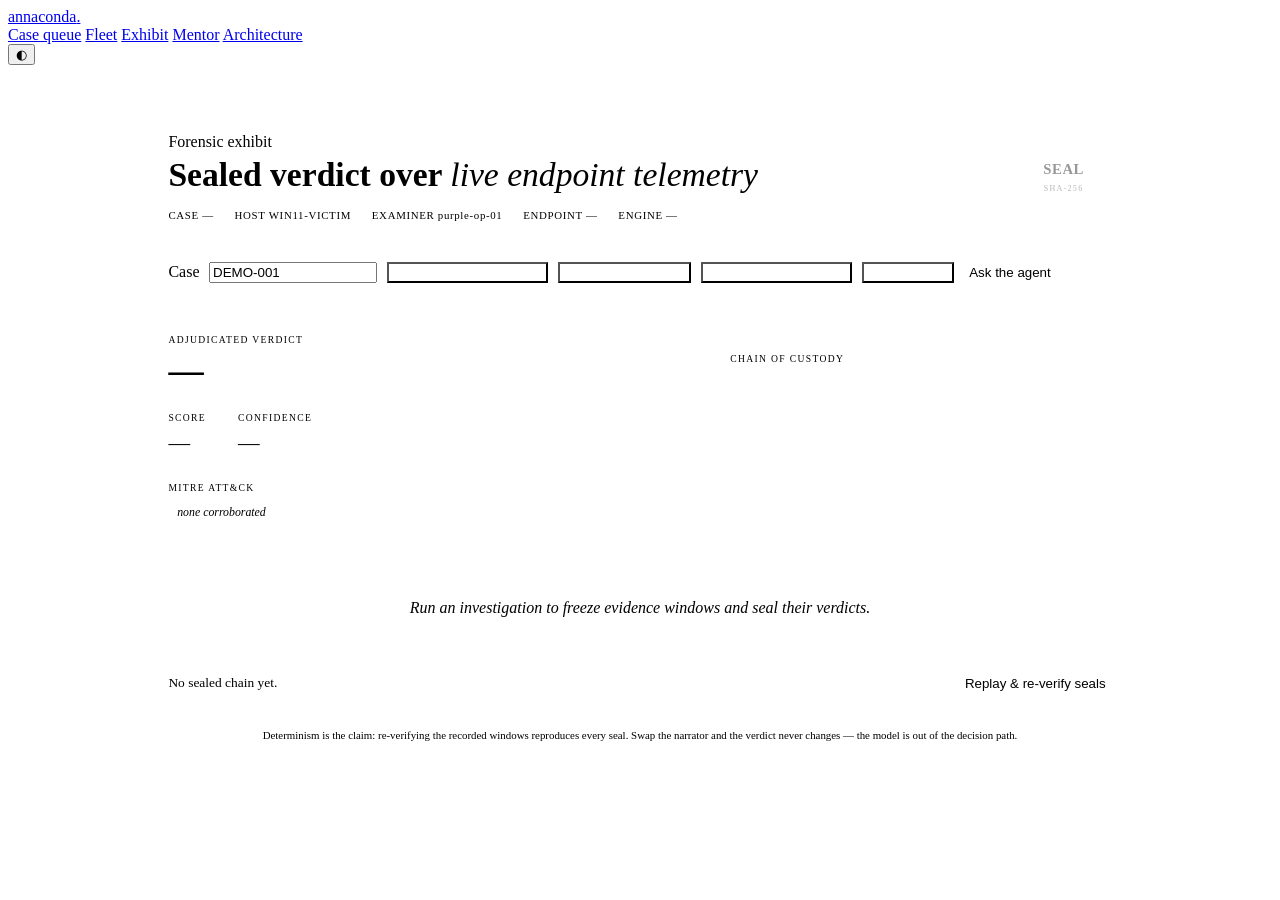
==== commit 39d760ea: "UI polish: tidy the mobile nav, use a theme glyph that renders Two fixes found by looking at the pag" ====
--- a/service/static/index.html
+++ b/service/static/index.html
@@ -159,7 +159,7 @@
         <a href="/consult">Mentor</a>
         <a href="/architecture">Architecture</a>
       </div>
-      <button class="theme" aria-label="Toggle dark mode" title="Toggle theme">☾</button>
+      <button class="theme" aria-label="Toggle dark mode" title="Toggle theme">◐</button>
     </div>
   </div></nav>
 
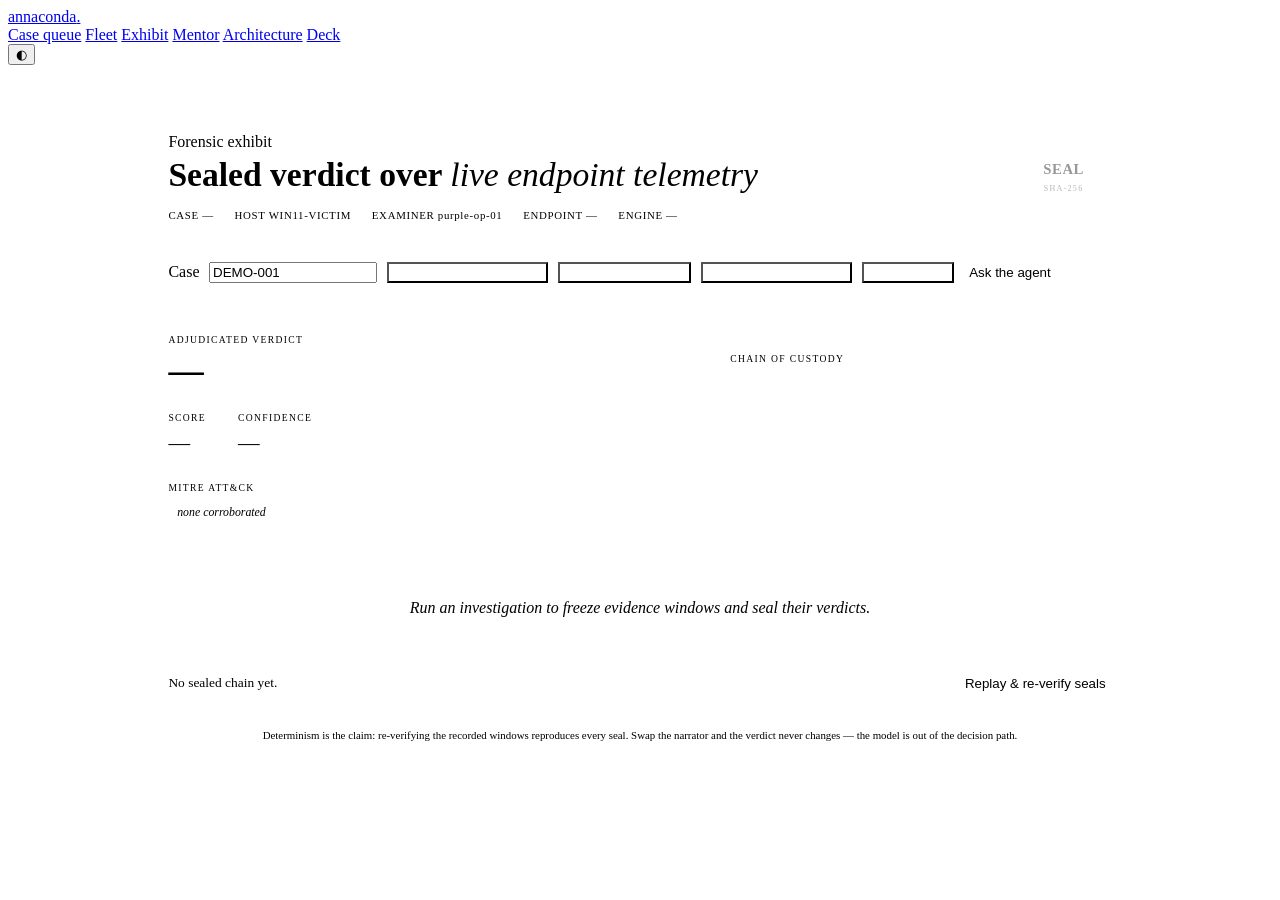
==== commit 114b6cb4: "Link the deck from the shared nav so /deck is discoverable Add a Deck entry to the nav on every page" ====
--- a/service/static/index.html
+++ b/service/static/index.html
@@ -158,6 +158,7 @@
         <a href="/exhibit">Exhibit</a>
         <a href="/consult">Mentor</a>
         <a href="/architecture">Architecture</a>
+        <a href="/deck">Deck</a>
       </div>
       <button class="theme" aria-label="Toggle dark mode" title="Toggle theme">◐</button>
     </div>
